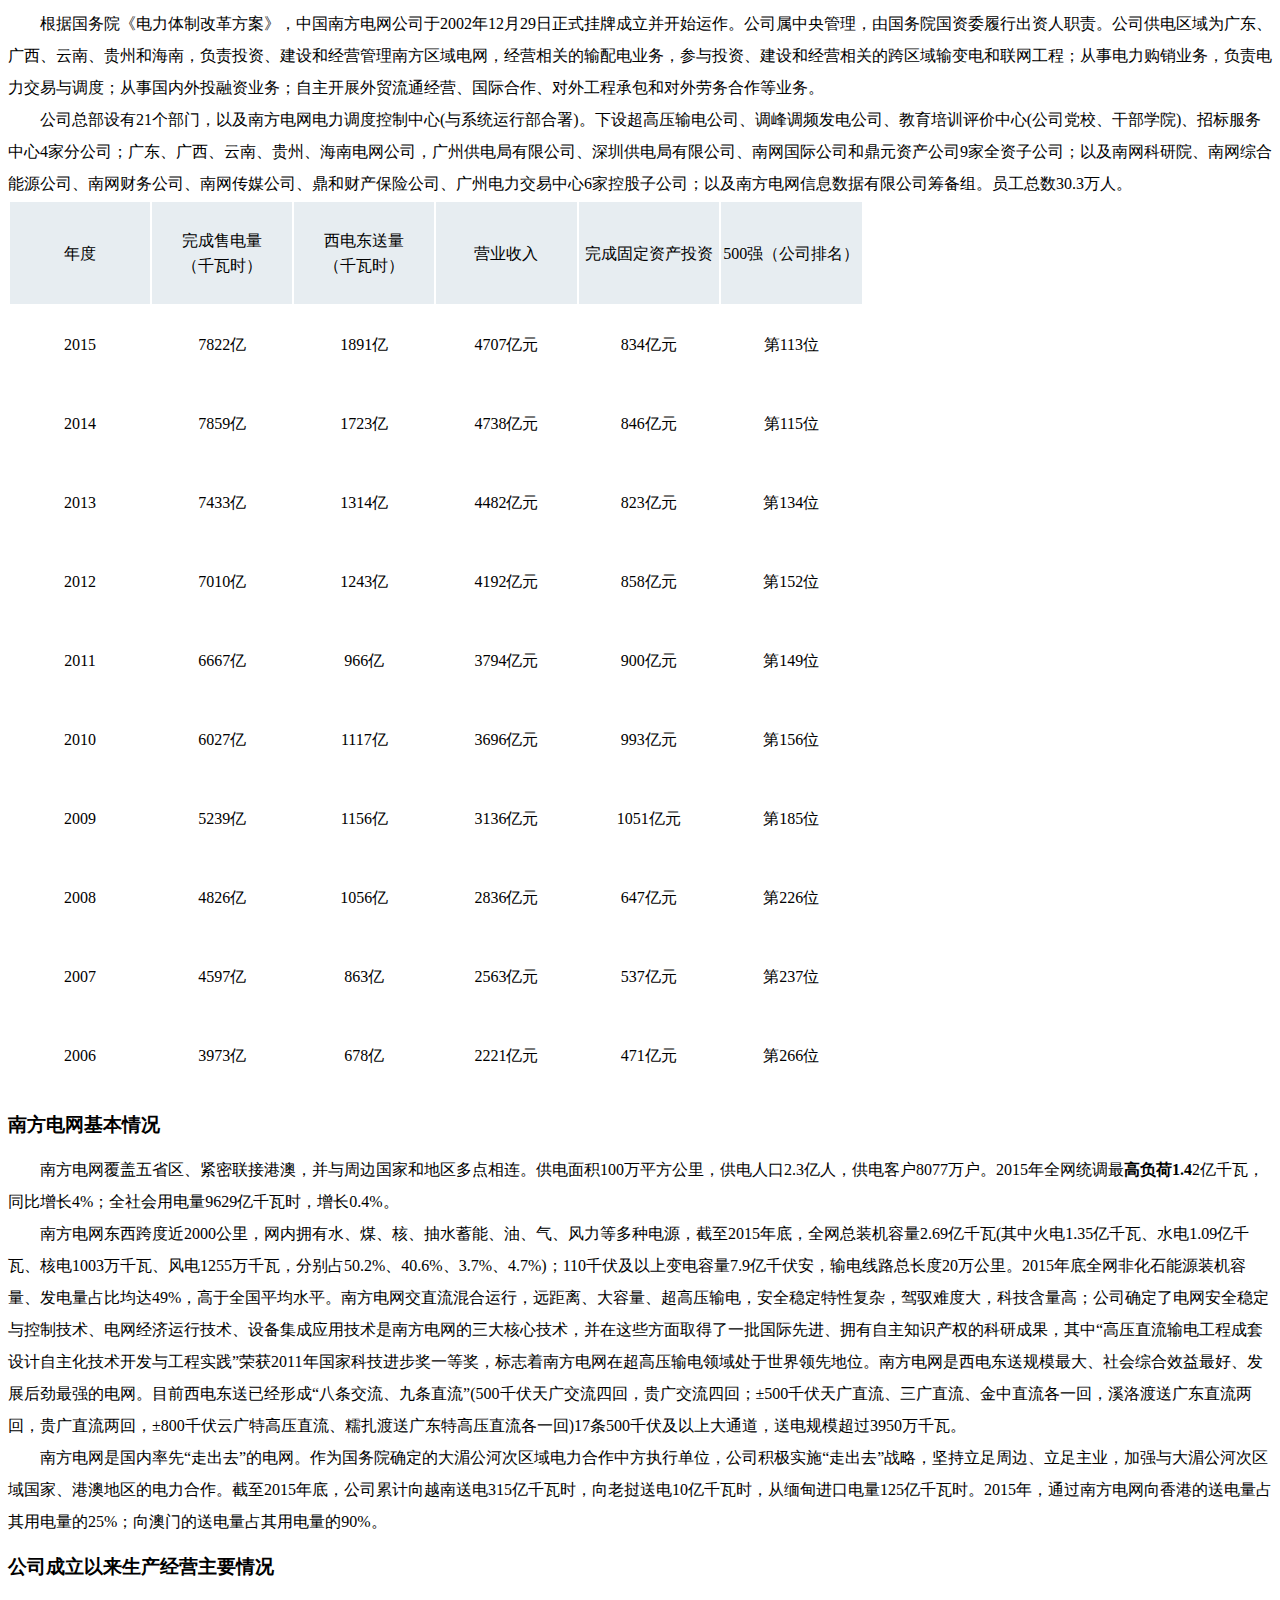
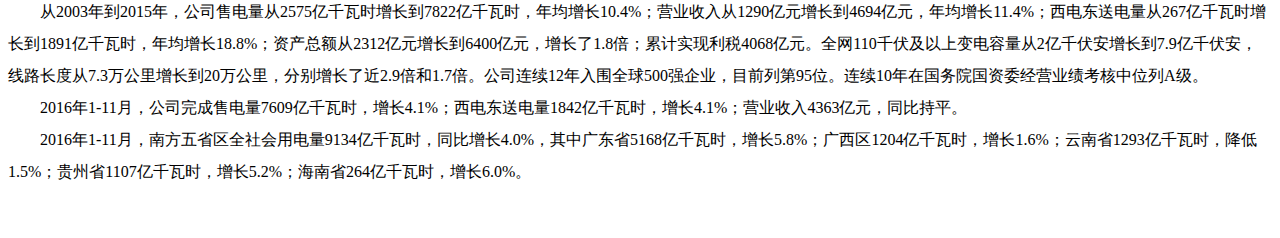
==== WebRoot/framework/main/NewFile.html @ 20c75153 "修改主框架样式" ====
<!DOCTYPE html>
<html>
<head>
<meta charset="UTF-8">
<title>Insert title here</title>
</head>
<body>
<div><p style="font-family: 微软雅黑, 宋体; white-space: normal; line-height: 32px; text-indent: 32px; margin-top: auto; margin-bottom: auto;">
    <span style="font-family: 宋体;">根据国务院《电力体制改革方案》，中国南方电网公司于</span><span style="font-family: Calibri;">2002</span><span style="font-family: 宋体;">年</span><span style="font-family: Calibri;">12</span><span style="font-family: 宋体;">月</span><span style="font-family: Calibri;">29</span><span style="font-family: 宋体;">日正式挂牌成立并开始运作。公司属中央管理，由国务院国资委履行出资人职责。公司供电区域为广东、广西、云南、贵州和海南，负责投资、建设和经营管理南方区域电网，经营相关的输配电业务，参与投资、建设和经营相关的跨区域输变电和联网工程；从事电力购销业务，负责电力交易与调度；从事国内外投融资业务；自主开展外贸流通经营、国际合作、对外工程承包和对外劳务合作等业务。</span>
</p>
<p style="font-family: 微软雅黑, 宋体; white-space: normal; line-height: 32px; margin-top: auto; margin-bottom: auto;">
    <span style="font-family: 宋体;">　　公司总部设有</span><span style="font-family: Calibri;">21</span><span style="font-family: 宋体;">个部门，以及南方电网电力调度控制中心</span><span style="font-family: Calibri;">(</span><span style="font-family: 宋体;">与系统运行部合署</span><span style="font-family: Calibri;">)</span><span style="font-family: 宋体;">。下设超高压输电公司、调峰调频发电公司、教育培训评价中心</span><span style="font-family: Calibri;">(</span><span style="font-family: 宋体;">公司党校、干部学院</span><span style="font-family: Calibri;">)</span><span style="font-family: 宋体;">、招标服务中心</span><span style="font-family: Calibri;">4</span><span style="font-family: 宋体;">家分公司；广东、广西、云南、贵州、海南电网公司，广州供电局有限公司、深圳供电局有限公司、南网国际公司和鼎元资产公司</span><span style="font-family: Calibri;">9</span><span style="font-family: 宋体;">家全资子公司；以及南网科研院、南网综合能源公司、南网财务公司、南网传媒公司、鼎和财产保险公司、广州电力交易中心</span><span style="font-family: Calibri;">6</span><span style="font-family: 宋体;">家控股子公司；以及南方电网信息数据有限公司筹备组。员工总数</span><span style="font-family: Calibri;">30.3</span><span style="font-family: 宋体;">万人。</span>
</p>
<table width="856">
    <tbody>
        <tr class="firstRow">
            <td width="123" style="background: rgb(231, 237, 241); border-color: rgb(0, 0, 0) rgb(212, 215, 217) rgb(212, 215, 217) rgb(0, 0, 0); padding-top: 10px; padding-bottom: 10px;">
                <p style="text-align: center; line-height: 25px;">
                    <span style="font-family: 宋体;">年度</span>
                </p>
            </td>
            <td width="123" style="background: rgb(231, 237, 241); border-color: rgb(0, 0, 0) rgb(212, 215, 217) rgb(212, 215, 217) rgb(0, 0, 0); padding-top: 10px; padding-bottom: 10px;">
                <p style="text-align: center; line-height: 25px;">
                    <span style="font-family: 宋体;">完成售电量</span><br/><span style="font-family: 宋体;">（千瓦时）</span>
                </p>
            </td>
            <td width="123" style="background: rgb(231, 237, 241); border-color: rgb(0, 0, 0) rgb(212, 215, 217) rgb(212, 215, 217) rgb(0, 0, 0); padding-top: 10px; padding-bottom: 10px;">
                <p style="text-align: center; line-height: 25px;">
                    <span style="font-family: 宋体;">西电东送量</span><br/><span style="font-family: 宋体;">（千瓦时）</span>
                </p>
            </td>
            <td width="123" style="background: rgb(231, 237, 241); border-color: rgb(0, 0, 0) rgb(212, 215, 217) rgb(212, 215, 217) rgb(0, 0, 0); padding-top: 10px; padding-bottom: 10px;">
                <p style="text-align: center; line-height: 25px;">
                    <span style="font-family: 宋体;">营业收入</span>
                </p>
            </td>
            <td width="123" style="background: rgb(231, 237, 241); border-color: rgb(0, 0, 0) rgb(212, 215, 217) rgb(212, 215, 217) rgb(0, 0, 0); padding-top: 10px; padding-bottom: 10px;">
                <p style="text-align: center; line-height: 25px;">
                    <span style="font-family: 宋体;">完成固定资产投资</span>
                </p>
            </td>
            <td width="124" style="background: rgb(231, 237, 241); border-color: rgb(0, 0, 0) rgb(212, 215, 217) rgb(212, 215, 217) rgb(0, 0, 0); padding-top: 10px; padding-bottom: 10px;">
                <p style="text-align: center; line-height: 25px;">
                    <span style="font-family: Calibri;">500</span><span style="font-family: 宋体;">强（公司排名）</span>
                </p>
            </td>
        </tr>
        <tr>
            <td style="border-color: rgb(0, 0, 0) rgb(212, 215, 217) rgb(212, 215, 217) rgb(0, 0, 0); padding-top: 10px; padding-bottom: 10px;">
                <p style="text-align: center; line-height: 25px;">
                    <span style="font-family: Calibri;">2015</span>
                </p>
            </td>
            <td style="border-color: rgb(0, 0, 0) rgb(212, 215, 217) rgb(212, 215, 217) rgb(0, 0, 0); padding-top: 10px; padding-bottom: 10px;">
                <p style="text-align: center; line-height: 25px;">
                    <span style="font-family: Calibri;">7822</span><span style="font-family: 宋体;">亿</span>
                </p>
            </td>
            <td style="border-color: rgb(0, 0, 0) rgb(212, 215, 217) rgb(212, 215, 217) rgb(0, 0, 0); padding-top: 10px; padding-bottom: 10px;">
                <p style="text-align: center; line-height: 25px;">
                    <span style="font-family: Calibri;">1891</span><span style="font-family: 宋体;">亿</span>
                </p>
            </td>
            <td style="border-color: rgb(0, 0, 0) rgb(212, 215, 217) rgb(212, 215, 217) rgb(0, 0, 0); padding-top: 10px; padding-bottom: 10px;">
                <p style="text-align: center; line-height: 25px;">
                    <span style="font-family: Calibri;">4707</span><span style="font-family: 宋体;">亿元</span>
                </p>
            </td>
            <td style="border-color: rgb(0, 0, 0) rgb(212, 215, 217) rgb(212, 215, 217) rgb(0, 0, 0); padding-top: 10px; padding-bottom: 10px;">
                <p style="text-align: center; line-height: 25px;">
                    <span style="font-family: Calibri;">834</span><span style="font-family: 宋体;">亿元</span>
                </p>
            </td>
            <td style="border-color: rgb(0, 0, 0) rgb(212, 215, 217) rgb(212, 215, 217) rgb(0, 0, 0); padding-top: 10px; padding-bottom: 10px;">
                <p style="text-align: center; line-height: 25px;">
                    <span style="font-family: 宋体;">&nbsp;</span><span style="font-family: 宋体;">第</span><span style="font-family: Calibri;">113</span><span style="font-family: 宋体;">位&nbsp;</span>
                </p>
            </td>
        </tr>
        <tr>
            <td style="border-color: rgb(0, 0, 0) rgb(212, 215, 217) rgb(212, 215, 217) rgb(0, 0, 0); padding-top: 10px; padding-bottom: 10px;">
                <p style="text-align: center; line-height: 25px;">
                    <span style="font-family: Calibri;">2014</span>
                </p>
            </td>
            <td style="border-color: rgb(0, 0, 0) rgb(212, 215, 217) rgb(212, 215, 217) rgb(0, 0, 0); padding-top: 10px; padding-bottom: 10px;">
                <p style="text-align: center; line-height: 25px;">
                    <span style="font-family: 宋体;">&nbsp;</span><span style="font-family: Calibri;">7859</span><span style="font-family: 宋体;">亿&nbsp;</span>
                </p>
            </td>
            <td style="border-color: rgb(0, 0, 0) rgb(212, 215, 217) rgb(212, 215, 217) rgb(0, 0, 0); padding-top: 10px; padding-bottom: 10px;">
                <p style="text-align: center; line-height: 25px;">
                    <span style="font-family: 宋体;">&nbsp;</span><span style="font-family: Calibri;">1723</span><span style="font-family: 宋体;">亿&nbsp;</span>
                </p>
            </td>
            <td style="border-color: rgb(0, 0, 0) rgb(212, 215, 217) rgb(212, 215, 217) rgb(0, 0, 0); padding-top: 10px; padding-bottom: 10px;">
                <p style="text-align: center; line-height: 25px;">
                    <span style="font-family: Calibri;">4738</span><span style="font-family: 宋体;">亿元</span>
                </p>
            </td>
            <td style="border-color: rgb(0, 0, 0) rgb(212, 215, 217) rgb(212, 215, 217) rgb(0, 0, 0); padding-top: 10px; padding-bottom: 10px;">
                <p style="text-align: center; line-height: 25px;">
                    <span style="font-family: Calibri;">846</span><span style="font-family: 宋体;">亿元</span>
                </p>
            </td>
            <td style="border-color: rgb(0, 0, 0) rgb(212, 215, 217) rgb(212, 215, 217) rgb(0, 0, 0); padding-top: 10px; padding-bottom: 10px;">
                <p style="text-align: center; line-height: 25px;">
                    <span style="font-family: 宋体;">第</span><span style="font-family: Calibri;">115</span><span style="font-family: 宋体;">位</span>
                </p>
            </td>
        </tr>
        <tr>
            <td style="border-color: rgb(0, 0, 0) rgb(212, 215, 217) rgb(212, 215, 217) rgb(0, 0, 0); padding-top: 10px; padding-bottom: 10px;">
                <p style="text-align: center; line-height: 25px;">
                    <span style="font-family: Calibri;">2013</span>
                </p>
            </td>
            <td style="border-color: rgb(0, 0, 0) rgb(212, 215, 217) rgb(212, 215, 217) rgb(0, 0, 0); padding-top: 10px; padding-bottom: 10px;">
                <p style="text-align: center; line-height: 25px;">
                    <span style="font-family: Calibri;">7433</span><span style="font-family: 宋体;">亿</span>
                </p>
            </td>
            <td style="border-color: rgb(0, 0, 0) rgb(212, 215, 217) rgb(212, 215, 217) rgb(0, 0, 0); padding-top: 10px; padding-bottom: 10px;">
                <p style="text-align: center; line-height: 25px;">
                    <span style="font-family: 宋体;">&nbsp;</span><span style="font-family: Calibri;">1314</span><span style="font-family: 宋体;">亿&nbsp;</span>
                </p>
            </td>
            <td style="border-color: rgb(0, 0, 0) rgb(212, 215, 217) rgb(212, 215, 217) rgb(0, 0, 0); padding-top: 10px; padding-bottom: 10px;">
                <p style="text-align: center; line-height: 25px;">
                    <span style="font-family: 宋体;">&nbsp;</span><span style="font-family: Calibri;">4482</span><span style="font-family: 宋体;">亿元&nbsp;</span>
                </p>
            </td>
            <td style="border-color: rgb(0, 0, 0) rgb(212, 215, 217) rgb(212, 215, 217) rgb(0, 0, 0); padding-top: 10px; padding-bottom: 10px;">
                <p style="text-align: center; line-height: 25px;">
                    <span style="font-family: 宋体;">&nbsp;</span><span style="font-family: Calibri;">823</span><span style="font-family: 宋体;">亿元&nbsp;</span>
                </p>
            </td>
            <td style="border-color: rgb(0, 0, 0) rgb(212, 215, 217) rgb(212, 215, 217) rgb(0, 0, 0); padding-top: 10px; padding-bottom: 10px;">
                <p style="text-align: center; line-height: 25px;">
                    <span style="font-family: 宋体;">&nbsp;</span><span style="font-family: 宋体;">第</span><span style="font-family: Calibri;">134</span><span style="font-family: 宋体;">位&nbsp;</span>
                </p>
            </td>
        </tr>
        <tr>
            <td style="border-color: rgb(0, 0, 0) rgb(212, 215, 217) rgb(212, 215, 217) rgb(0, 0, 0); padding-top: 10px; padding-bottom: 10px;">
                <p style="text-align: center; line-height: 25px;">
                    <span style="font-family: 宋体;">&nbsp;</span><span style="font-family: Calibri;">2012</span><span style="font-family: 宋体;">&nbsp;</span>
                </p>
            </td>
            <td style="border-color: rgb(0, 0, 0) rgb(212, 215, 217) rgb(212, 215, 217) rgb(0, 0, 0); padding-top: 10px; padding-bottom: 10px;">
                <p style="text-align: center; line-height: 25px;">
                    <span style="font-family: 宋体;">&nbsp;</span><span style="font-family: Calibri;">7010</span><span style="font-family: 宋体;">亿&nbsp;</span>
                </p>
            </td>
            <td style="border-color: rgb(0, 0, 0) rgb(212, 215, 217) rgb(212, 215, 217) rgb(0, 0, 0); padding-top: 10px; padding-bottom: 10px;">
                <p style="text-align: center; line-height: 25px;">
                    <span style="font-family: 宋体;">&nbsp;</span><span style="font-family: Calibri;">1243</span><span style="font-family: 宋体;">亿&nbsp;</span>
                </p>
            </td>
            <td style="border-color: rgb(0, 0, 0) rgb(212, 215, 217) rgb(212, 215, 217) rgb(0, 0, 0); padding-top: 10px; padding-bottom: 10px;">
                <p style="text-align: center; line-height: 25px;">
                    <span style="font-family: 宋体;">&nbsp;</span><span style="font-family: Calibri;">4192</span><span style="font-family: 宋体;">亿元&nbsp;</span>
                </p>
            </td>
            <td style="border-color: rgb(0, 0, 0) rgb(212, 215, 217) rgb(212, 215, 217) rgb(0, 0, 0); padding-top: 10px; padding-bottom: 10px;">
                <p style="text-align: center; line-height: 25px;">
                    <span style="font-family: 宋体;">&nbsp;</span><span style="font-family: Calibri;">&nbsp;858</span><span style="font-family: 宋体;">亿元</span>&nbsp;<span style="font-family: 宋体;">&nbsp;</span>
                </p>
            </td>
            <td style="border-color: rgb(0, 0, 0) rgb(212, 215, 217) rgb(212, 215, 217) rgb(0, 0, 0); padding-top: 10px; padding-bottom: 10px;">
                <p style="text-align: center; line-height: 25px;">
                    <span style="font-family: 宋体;">&nbsp;</span><span style="font-family: 宋体;">第</span><span style="font-family: Calibri;">152</span><span style="font-family: 宋体;">位&nbsp;</span>
                </p>
            </td>
        </tr>
        <tr>
            <td style="border-color: rgb(0, 0, 0) rgb(212, 215, 217) rgb(212, 215, 217) rgb(0, 0, 0); padding-top: 10px; padding-bottom: 10px;">
                <p style="text-align: center; line-height: 25px;">
                    <span style="font-family: Calibri;">2011</span>
                </p>
            </td>
            <td style="border-color: rgb(0, 0, 0) rgb(212, 215, 217) rgb(212, 215, 217) rgb(0, 0, 0); padding-top: 10px; padding-bottom: 10px;">
                <p style="text-align: center; line-height: 25px;">
                    <span style="font-family: Calibri;">6667</span><span style="font-family: 宋体;">亿</span>
                </p>
            </td>
            <td style="border-color: rgb(0, 0, 0) rgb(212, 215, 217) rgb(212, 215, 217) rgb(0, 0, 0); padding-top: 10px; padding-bottom: 10px;">
                <p style="text-align: center; line-height: 25px;">
                    <span style="font-family: Calibri;">966</span><span style="font-family: 宋体;">亿</span>
                </p>
            </td>
            <td style="border-color: rgb(0, 0, 0) rgb(212, 215, 217) rgb(212, 215, 217) rgb(0, 0, 0); padding-top: 10px; padding-bottom: 10px;">
                <p style="text-align: center; line-height: 25px;">
                    <span style="font-family: Calibri;">3794</span><span style="font-family: 宋体;">亿元</span>
                </p>
            </td>
            <td style="border-color: rgb(0, 0, 0) rgb(212, 215, 217) rgb(212, 215, 217) rgb(0, 0, 0); padding-top: 10px; padding-bottom: 10px;">
                <p style="text-align: center; line-height: 25px;">
                    <span style="font-family: Calibri;">900</span><span style="font-family: 宋体;">亿元</span>
                </p>
            </td>
            <td style="border-color: rgb(0, 0, 0) rgb(212, 215, 217) rgb(212, 215, 217) rgb(0, 0, 0); padding-top: 10px; padding-bottom: 10px;">
                <p style="text-align: center; line-height: 25px;">
                    <span style="font-family: 宋体;">第</span><span style="font-family: Calibri;">149</span><span style="font-family: 宋体;">位</span>
                </p>
            </td>
        </tr>
        <tr>
            <td style="border-color: rgb(0, 0, 0) rgb(212, 215, 217) rgb(212, 215, 217) rgb(0, 0, 0); padding-top: 10px; padding-bottom: 10px;">
                <p style="text-align: center; line-height: 25px;">
                    <span style="font-family: Calibri;">2010</span>
                </p>
            </td>
            <td style="border-color: rgb(0, 0, 0) rgb(212, 215, 217) rgb(212, 215, 217) rgb(0, 0, 0); padding-top: 10px; padding-bottom: 10px;">
                <p style="text-align: center; line-height: 25px;">
                    <span style="font-family: Calibri;">6027</span><span style="font-family: 宋体;">亿</span>
                </p>
            </td>
            <td style="border-color: rgb(0, 0, 0) rgb(212, 215, 217) rgb(212, 215, 217) rgb(0, 0, 0); padding-top: 10px; padding-bottom: 10px;">
                <p style="text-align: center; line-height: 25px;">
                    <span style="font-family: Calibri;">1117</span><span style="font-family: 宋体;">亿</span>
                </p>
            </td>
            <td style="border-color: rgb(0, 0, 0) rgb(212, 215, 217) rgb(212, 215, 217) rgb(0, 0, 0); padding-top: 10px; padding-bottom: 10px;">
                <p style="text-align: center; line-height: 25px;">
                    <span style="font-family: Calibri;">3696</span><span style="font-family: 宋体;">亿元</span>
                </p>
            </td>
            <td style="border-color: rgb(0, 0, 0) rgb(212, 215, 217) rgb(212, 215, 217) rgb(0, 0, 0); padding-top: 10px; padding-bottom: 10px;">
                <p style="text-align: center; line-height: 25px;">
                    <span style="font-family: Calibri;">993</span><span style="font-family: 宋体;">亿元</span>
                </p>
            </td>
            <td style="border-color: rgb(0, 0, 0) rgb(212, 215, 217) rgb(212, 215, 217) rgb(0, 0, 0); padding-top: 10px; padding-bottom: 10px;">
                <p style="text-align: center; line-height: 25px;">
                    <span style="font-family: 宋体;">第</span><span style="font-family: Calibri;">156</span><span style="font-family: 宋体;">位</span>
                </p>
            </td>
        </tr>
        <tr>
            <td style="border-color: rgb(0, 0, 0) rgb(212, 215, 217) rgb(212, 215, 217) rgb(0, 0, 0); padding-top: 10px; padding-bottom: 10px;">
                <p style="text-align: center; line-height: 25px;">
                    <span style="font-family: Calibri;">2009</span>
                </p>
            </td>
            <td style="border-color: rgb(0, 0, 0) rgb(212, 215, 217) rgb(212, 215, 217) rgb(0, 0, 0); padding-top: 10px; padding-bottom: 10px;">
                <p style="text-align: center; line-height: 25px;">
                    <span style="font-family: Calibri;">5239</span><span style="font-family: 宋体;">亿</span>
                </p>
            </td>
            <td style="border-color: rgb(0, 0, 0) rgb(212, 215, 217) rgb(212, 215, 217) rgb(0, 0, 0); padding-top: 10px; padding-bottom: 10px;">
                <p style="text-align: center; line-height: 25px;">
                    <span style="font-family: Calibri;">1156</span><span style="font-family: 宋体;">亿</span>
                </p>
            </td>
            <td style="border-color: rgb(0, 0, 0) rgb(212, 215, 217) rgb(212, 215, 217) rgb(0, 0, 0); padding-top: 10px; padding-bottom: 10px;">
                <p style="text-align: center; line-height: 25px;">
                    <span style="font-family: Calibri;">3136</span><span style="font-family: 宋体;">亿元</span>
                </p>
            </td>
            <td style="border-color: rgb(0, 0, 0) rgb(212, 215, 217) rgb(212, 215, 217) rgb(0, 0, 0); padding-top: 10px; padding-bottom: 10px;">
                <p style="text-align: center; line-height: 25px;">
                    <span style="font-family: Calibri;">1051</span><span style="font-family: 宋体;">亿元</span>
                </p>
            </td>
            <td style="border-color: rgb(0, 0, 0) rgb(212, 215, 217) rgb(212, 215, 217) rgb(0, 0, 0); padding-top: 10px; padding-bottom: 10px;">
                <p style="text-align: center; line-height: 25px;">
                    <span style="font-family: 宋体;">第</span><span style="font-family: Calibri;">185</span><span style="font-family: 宋体;">位</span>
                </p>
            </td>
        </tr>
        <tr>
            <td style="border-color: rgb(0, 0, 0) rgb(212, 215, 217) rgb(212, 215, 217) rgb(0, 0, 0); padding-top: 10px; padding-bottom: 10px;">
                <p style="text-align: center; line-height: 25px;">
                    <span style="font-family: Calibri;">2008</span>
                </p>
            </td>
            <td style="border-color: rgb(0, 0, 0) rgb(212, 215, 217) rgb(212, 215, 217) rgb(0, 0, 0); padding-top: 10px; padding-bottom: 10px;">
                <p style="text-align: center; line-height: 25px;">
                    <span style="font-family: Calibri;">4826</span><span style="font-family: 宋体;">亿</span>
                </p>
            </td>
            <td style="border-color: rgb(0, 0, 0) rgb(212, 215, 217) rgb(212, 215, 217) rgb(0, 0, 0); padding-top: 10px; padding-bottom: 10px;">
                <p style="text-align: center; line-height: 25px;">
                    <span style="font-family: Calibri;">1056</span><span style="font-family: 宋体;">亿</span>
                </p>
            </td>
            <td style="border-color: rgb(0, 0, 0) rgb(212, 215, 217) rgb(212, 215, 217) rgb(0, 0, 0); padding-top: 10px; padding-bottom: 10px;">
                <p style="text-align: center; line-height: 25px;">
                    <span style="font-family: Calibri;">2836</span><span style="font-family: 宋体;">亿元</span>
                </p>
            </td>
            <td style="border-color: rgb(0, 0, 0) rgb(212, 215, 217) rgb(212, 215, 217) rgb(0, 0, 0); padding-top: 10px; padding-bottom: 10px;">
                <p style="text-align: center; line-height: 25px;">
                    <span style="font-family: Calibri;">647</span><span style="font-family: 宋体;">亿元</span>
                </p>
            </td>
            <td style="border-color: rgb(0, 0, 0) rgb(212, 215, 217) rgb(212, 215, 217) rgb(0, 0, 0); padding-top: 10px; padding-bottom: 10px;">
                <p style="text-align: center; line-height: 25px;">
                    <span style="font-family: 宋体;">第</span><span style="font-family: Calibri;">226</span><span style="font-family: 宋体;">位</span>
                </p>
            </td>
        </tr>
        <tr>
            <td style="border-color: rgb(0, 0, 0) rgb(212, 215, 217) rgb(212, 215, 217) rgb(0, 0, 0); padding-top: 10px; padding-bottom: 10px;">
                <p style="text-align: center; line-height: 25px;">
                    <span style="font-family: Calibri;">2007</span>
                </p>
            </td>
            <td style="border-color: rgb(0, 0, 0) rgb(212, 215, 217) rgb(212, 215, 217) rgb(0, 0, 0); padding-top: 10px; padding-bottom: 10px;">
                <p style="text-align: center; line-height: 25px;">
                    <span style="font-family: Calibri;">4597</span><span style="font-family: 宋体;">亿</span>
                </p>
            </td>
            <td style="border-color: rgb(0, 0, 0) rgb(212, 215, 217) rgb(212, 215, 217) rgb(0, 0, 0); padding-top: 10px; padding-bottom: 10px;">
                <p style="text-align: center; line-height: 25px;">
                    <span style="font-family: Calibri;">863</span><span style="font-family: 宋体;">亿</span>
                </p>
            </td>
            <td style="border-color: rgb(0, 0, 0) rgb(212, 215, 217) rgb(212, 215, 217) rgb(0, 0, 0); padding-top: 10px; padding-bottom: 10px;">
                <p style="text-align: center; line-height: 25px;">
                    <span style="font-family: Calibri;">2563</span><span style="font-family: 宋体;">亿元</span>
                </p>
            </td>
            <td style="border-color: rgb(0, 0, 0) rgb(212, 215, 217) rgb(212, 215, 217) rgb(0, 0, 0); padding-top: 10px; padding-bottom: 10px;">
                <p style="text-align: center; line-height: 25px;">
                    <span style="font-family: Calibri;">537</span><span style="font-family: 宋体;">亿元</span>
                </p>
            </td>
            <td style="border-color: rgb(0, 0, 0) rgb(212, 215, 217) rgb(212, 215, 217) rgb(0, 0, 0); padding-top: 10px; padding-bottom: 10px;">
                <p style="text-align: center; line-height: 25px;">
                    <span style="font-family: 宋体;">第</span><span style="font-family: Calibri;">237</span><span style="font-family: 宋体;">位</span>
                </p>
            </td>
        </tr>
        <tr>
            <td style="border-color: rgb(0, 0, 0) rgb(212, 215, 217) rgb(212, 215, 217) rgb(0, 0, 0); padding-top: 10px; padding-bottom: 10px;">
                <p style="text-align: center; line-height: 25px;">
                    <span style="font-family: Calibri;">2006</span>
                </p>
            </td>
            <td style="border-color: rgb(0, 0, 0) rgb(212, 215, 217) rgb(212, 215, 217) rgb(0, 0, 0); padding-top: 10px; padding-bottom: 10px;">
                <p style="text-align: center; line-height: 25px;">
                    <span style="font-family: Calibri;">3973</span><span style="font-family: 宋体;">亿</span>
                </p>
            </td>
            <td style="border-color: rgb(0, 0, 0) rgb(212, 215, 217) rgb(212, 215, 217) rgb(0, 0, 0); padding-top: 10px; padding-bottom: 10px;">
                <p style="text-align: center; line-height: 25px;">
                    <span style="font-family: Calibri;">678</span><span style="font-family: 宋体;">亿</span>
                </p>
            </td>
            <td style="border-color: rgb(0, 0, 0) rgb(212, 215, 217) rgb(212, 215, 217) rgb(0, 0, 0); padding-top: 10px; padding-bottom: 10px;">
                <p style="text-align: center; line-height: 25px;">
                    <span style="font-family: Calibri;">2221</span><span style="font-family: 宋体;">亿元</span>
                </p>
            </td>
            <td style="border-color: rgb(0, 0, 0) rgb(212, 215, 217) rgb(212, 215, 217) rgb(0, 0, 0); padding-top: 10px; padding-bottom: 10px;">
                <p style="text-align: center; line-height: 25px;">
                    <span style="font-family: Calibri;">471</span><span style="font-family: 宋体;">亿元</span>
                </p>
            </td>
            <td style="border-color: rgb(0, 0, 0) rgb(212, 215, 217) rgb(212, 215, 217) rgb(0, 0, 0); padding-top: 10px; padding-bottom: 10px;">
                <p style="text-align: center; line-height: 25px;">
                    <span style="font-family: 宋体;">第</span><span style="font-family: Calibri;">266</span><span style="font-family: 宋体;">位</span>
                </p>
            </td>
        </tr>
    </tbody>
</table>
<p style="font-family: 微软雅黑, 宋体; white-space: normal;">
    <strong><span style="font-family: 宋体; font-size: 19px;">南方电网基本情况</span></strong>
</p>
<p style="font-family: 微软雅黑, 宋体; white-space: normal; line-height: 32px; margin-top: auto; margin-bottom: auto;">
    <span style="font-family: 宋体;">　　南方电网覆盖五省区、紧密联接港澳，并与周边国家和地区多点相连。供电面积</span><span style="font-family: Calibri;">100</span><span style="font-family: 宋体;">万平方公里，供电人口</span><span style="font-family: Calibri;">2.3</span><span style="font-family: 宋体;">亿人，供电客户</span><span style="font-family: Calibri;">8077</span><span style="font-family: 宋体;">万户。</span><span style="font-family: Calibri;">2015</span><span style="font-family: 宋体;">年全网统调最<strong>高负荷</strong></span><span style="font-family: Calibri;"><strong>1.4</strong>2</span><span style="font-family: 宋体;">亿千瓦，同比增长</span><span style="font-family: Calibri;">4%</span><span style="font-family: 宋体;">；全社会用电量</span><span style="font-family: Calibri;">9629</span><span style="font-family: 宋体;">亿千瓦时，增长</span><span style="font-family: Calibri;">0.4%</span><span style="font-family: 宋体;">。</span>
</p>
<p style="font-family: 微软雅黑, 宋体; white-space: normal; line-height: 32px; margin-top: auto; margin-bottom: auto;">
    <span style="font-family: 宋体;">　　南方电网东西跨度近</span><span style="font-family: Calibri;">2000</span><span style="font-family: 宋体;">公里，网内拥有水、煤、核、抽水蓄能、油、气、风力等多种电源，截至</span><span style="font-family: Calibri;">2015</span><span style="font-family: 宋体;">年底，全网总装机容量</span><span style="font-family: Calibri;">2.69</span><span style="font-family: 宋体;">亿千瓦</span><span style="font-family: Calibri;">(</span><span style="font-family: 宋体;">其中火电</span><span style="font-family: Calibri;">1.35</span><span style="font-family: 宋体;">亿千瓦、水电</span><span style="font-family: Calibri;">1.09</span><span style="font-family: 宋体;">亿千瓦、核电</span><span style="font-family: Calibri;">1003</span><span style="font-family: 宋体;">万千瓦、风电</span><span style="font-family: Calibri;">1255</span><span style="font-family: 宋体;">万千瓦，分别占</span><span style="font-family: Calibri;">50.2%</span><span style="font-family: 宋体;">、</span><span style="font-family: Calibri;">40.6%</span><span style="font-family: 宋体;">、</span><span style="font-family: Calibri;">3.7%</span><span style="font-family: 宋体;">、</span><span style="font-family: Calibri;">4.7%)</span><span style="font-family: 宋体;">；</span><span style="font-family: Calibri;">110</span><span style="font-family: 宋体;">千伏及以上变电容量</span><span style="font-family: Calibri;">7.9</span><span style="font-family: 宋体;">亿千伏安，输电线路总长度</span><span style="font-family: Calibri;">20</span><span style="font-family: 宋体;">万公里。</span><span style="font-family: Calibri;">2015</span><span style="font-family: 宋体;">年底全网非化石能源装机容量、发电量占比均达</span><span style="font-family: Calibri;">49%</span><span style="font-family: 宋体;">，高于全国平均水平。南方电网交直流混合运行，远距离、大容量、超高压输电，安全稳定特性复杂，驾驭难度大，科技含量高；公司确定了电网安全稳定与控制技术、电网经济运行技术、设备集成应用技术是南方电网的三大核心技术，并在这些方面取得了一批国际先进、拥有自主知识产权的科研成果，其中“高压直流输电工程成套设计自主化技术开发与工程实践”荣获</span><span style="font-family: Calibri;">2011</span><span style="font-family: 宋体;">年国家科技进步奖一等奖，标志着南方电网在超高压输电领域处于世界领先地位。南方电网是西电东送规模最大、社会综合效益最好、发展后劲最强的电网。目前西电东送已经形成“八条交流、九条直流”</span><span style="font-family: Calibri;">(500</span><span style="font-family: 宋体;">千伏天广交流四回，贵广交流四回；±</span><span style="font-family: Calibri;">500</span><span style="font-family: 宋体;">千伏天广直流、三广直流、金中直流各一回，溪洛渡送广东直流两回，贵广直流两回，±</span><span style="font-family: Calibri;">800</span><span style="font-family: 宋体;">千伏云广特高压直流、糯扎渡送广东特高压直流各一回</span><span style="font-family: Calibri;">)17</span><span style="font-family: 宋体;">条</span><span style="font-family: Calibri;">500</span><span style="font-family: 宋体;">千伏及以上大通道，送电规模超过</span><span style="font-family: Calibri;">3950</span><span style="font-family: 宋体;">万千瓦。</span>
</p>
<p style="font-family: 微软雅黑, 宋体; white-space: normal; line-height: 32px; margin-top: auto; margin-bottom: auto;">
    <span style="font-family: 宋体;">　　南方电网是国内率先“走出去”的电网。作为国务院确定的大湄公河次区域电力合作中方执行单位，公司积极实施“走出去”战略，坚持立足周边、立足主业，加强与大湄公河次区域国家、港澳地区的电力合作。截至</span><span style="font-family: Calibri;">2015</span><span style="font-family: 宋体;">年底，公司累计向越南送电</span><span style="font-family: Calibri;">315</span><span style="font-family: 宋体;">亿千瓦时，向老挝送电</span><span style="font-family: Calibri;">10</span><span style="font-family: 宋体;">亿千瓦时，从缅甸进口电量</span><span style="font-family: Calibri;">125</span><span style="font-family: 宋体;">亿千瓦时。</span><span style="font-family: Calibri;">2015</span><span style="font-family: 宋体;">年，通过南方电网向香港的送电量占其用电量的</span><span style="font-family: Calibri;">25%</span><span style="font-family: 宋体;">；向澳门的送电量占其用电量的</span><span style="font-family: Calibri;">90%</span><span style="font-family: 宋体;">。</span>
</p>
<p style="font-family: 微软雅黑, 宋体; white-space: normal;">
    <strong><span style="font-family: 宋体; font-size: 19px;">公司成立以来生产经营主要情况</span></strong><strong><span style="font-size: 19px;"><span style="font-family: Calibri;">&nbsp;</span></span></strong>
</p>
<p style="font-family: 微软雅黑, 宋体; white-space: normal; line-height: 32px; margin-top: auto; margin-bottom: auto;">
    <span style="font-family: 宋体;">　　从</span><span style="font-family: Calibri;">2003</span><span style="font-family: 宋体;">年到</span><span style="font-family: Calibri;">2015</span><span style="font-family: 宋体;">年，公司售电量从</span><span style="font-family: Calibri;">2575</span><span style="font-family: 宋体;">亿千瓦时增长到</span><span style="font-family: Calibri;">7822</span><span style="font-family: 宋体;">亿千瓦时，年均增长</span><span style="font-family: Calibri;">10.4%</span><span style="font-family: 宋体;">；营业收入从</span><span style="font-family: Calibri;">1290</span><span style="font-family: 宋体;">亿元增长到</span><span style="font-family: Calibri;">4694</span><span style="font-family: 宋体;">亿元，年均增长</span><span style="font-family: Calibri;">11.4%</span><span style="font-family: 宋体;">；西电东送电量从</span><span style="font-family: Calibri;">267</span><span style="font-family: 宋体;">亿千瓦时增长到</span><span style="font-family: Calibri;">1891</span><span style="font-family: 宋体;">亿千瓦时，年均增长</span><span style="font-family: Calibri;">18.8%</span><span style="font-family: 宋体;">；资产总额从</span><span style="font-family: Calibri;">2312</span><span style="font-family: 宋体;">亿元增长到</span><span style="font-family: Calibri;">6400</span><span style="font-family: 宋体;">亿元，增长了</span><span style="font-family: Calibri;">1.8</span><span style="font-family: 宋体;">倍；累计实现利税</span><span style="font-family: Calibri;">4068</span><span style="font-family: 宋体;">亿元。全网</span><span style="font-family: Calibri;">110</span><span style="font-family: 宋体;">千伏及以上变电容量从</span><span style="font-family: Calibri;">2</span><span style="font-family: 宋体;">亿千伏安增长到</span><span style="font-family: Calibri;">7.9</span><span style="font-family: 宋体;">亿千伏安，线路长度从</span><span style="font-family: Calibri;">7.3</span><span style="font-family: 宋体;">万公里增长到</span><span style="font-family: Calibri;">20</span><span style="font-family: 宋体;">万公里，分别增长了近</span><span style="font-family: Calibri;">2.9</span><span style="font-family: 宋体;">倍和</span><span style="font-family: Calibri;">1.7</span><span style="font-family: 宋体;">倍。公司连续</span><span style="font-family: Calibri;">12</span><span style="font-family: 宋体;">年入围全球</span><span style="font-family: Calibri;">500</span><span style="font-family: 宋体;">强企业，目前列第</span><span style="font-family: Calibri;">95</span><span style="font-family: 宋体;">位。连续</span><span style="font-family: Calibri;">10</span><span style="font-family: 宋体;">年在国务院国资委经营业绩考核中位列</span><span style="font-family: Calibri;">A</span><span style="font-family: 宋体;">级。</span>
</p>
<p style="font-family: 微软雅黑, 宋体; white-space: normal; line-height: 32px; margin-top: auto; margin-bottom: auto;">
    　　<span style="font-family: Calibri;">2016</span><span style="font-family: 宋体;">年</span><span style="font-family: Calibri;">1-11</span><span style="font-family: 宋体;">月，公司完成售电量</span><span style="font-family: Calibri;">7609</span><span style="font-family: 宋体;">亿千瓦时，增长</span><span style="font-family: Calibri;">4.1%</span><span style="font-family: 宋体;">；西电东送电量</span><span style="font-family: Calibri;">1842</span><span style="font-family: 宋体;">亿千瓦时，增长</span><span style="font-family: Calibri;">4.1%</span><span style="font-family: 宋体;">；营业收入</span><span style="font-family: Calibri;">4363</span><span style="font-family: 宋体;">亿元，同比持平。</span>
</p>
<p style="font-family: 微软雅黑, 宋体; white-space: normal; line-height: 32px; margin-top: auto; margin-bottom: auto;">
    　　<span style="font-family: Calibri;">2016</span><span style="font-family: 宋体;">年</span><span style="font-family: Calibri;">1-11</span><span style="font-family: 宋体;">月，南方五省区全社会用电量</span><span style="font-family: Calibri;">9134</span><span style="font-family: 宋体;">亿千瓦时，同比增长</span><span style="font-family: Calibri;">4.0%</span><span style="font-family: 宋体;">，其中广东省</span><span style="font-family: Calibri;">5168</span><span style="font-family: 宋体;">亿千瓦时，增长</span><span style="font-family: Calibri;">5.8%</span><span style="font-family: 宋体;">；广西区</span><span style="font-family: Calibri;">1204</span><span style="font-family: 宋体;">亿千瓦时，增长</span><span style="font-family: Calibri;">1.6%</span><span style="font-family: 宋体;">；云南省</span><span style="font-family: Calibri;">1293</span><span style="font-family: 宋体;">亿千瓦时，降低</span><span style="font-family: Calibri;">1.5%</span><span style="font-family: 宋体;">；贵州省</span><span style="font-family: Calibri;">1107</span><span style="font-family: 宋体;">亿千瓦时，增长</span><span style="font-family: Calibri;">5.2%</span><span style="font-family: 宋体;">；海南省</span><span style="font-family: Calibri;">264</span><span style="font-family: 宋体;">亿千瓦时，增长</span><span style="font-family: Calibri;">6.0%</span><span style="font-family: 宋体;">。</span>
</p>
<p>
    <br/>
</p></div>
</body>
</html>
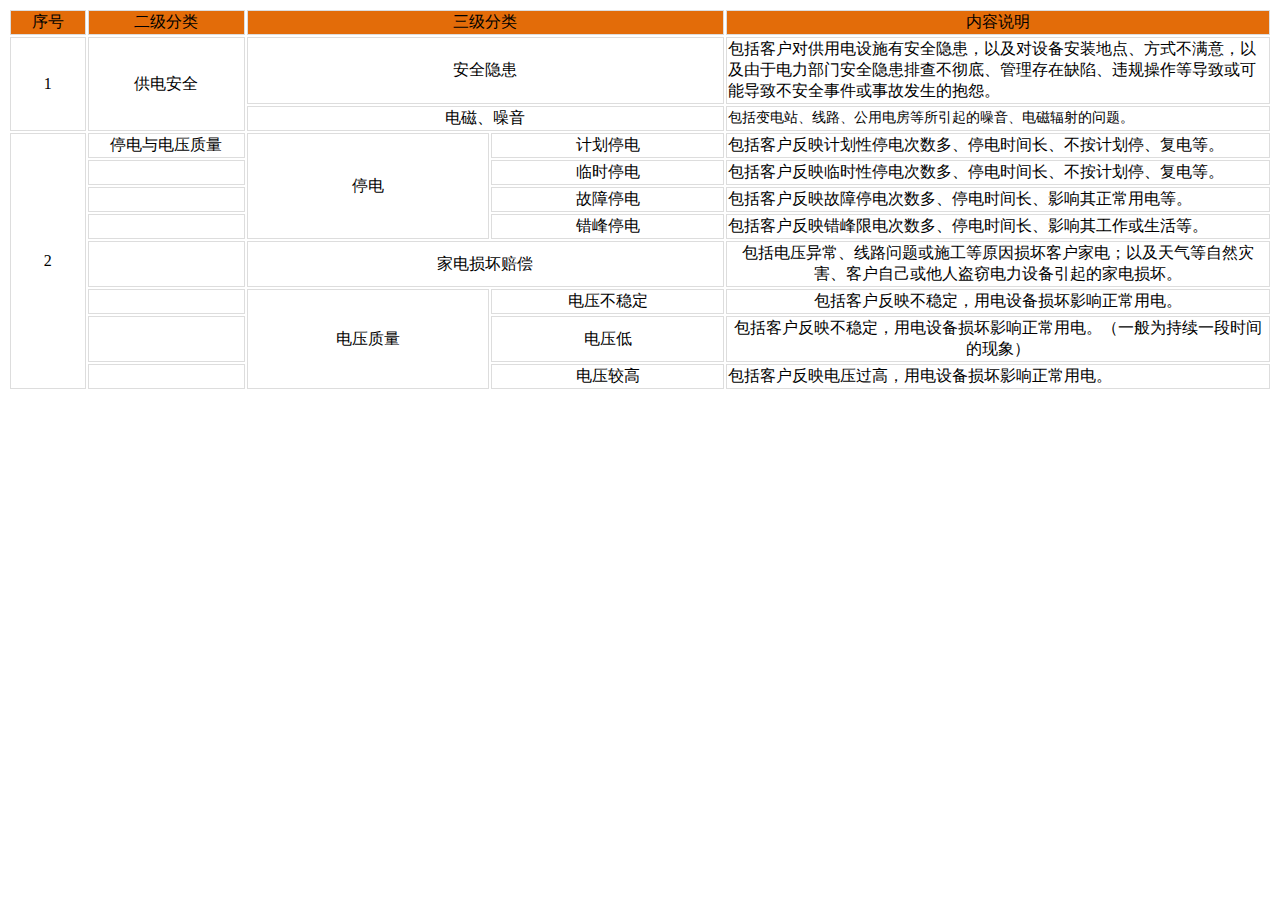
==== commit 14e7563f: "时代大厦" ====
--- a/WebRoot/framework/main/NewFile.html
+++ b/WebRoot/framework/main/NewFile.html
@@ -5,392 +5,381 @@
 <title>Insert title here</title>
 </head>
 <body>
-<div><p style="font-family: 微软雅黑, 宋体; white-space: normal; line-height: 32px; text-indent: 32px; margin-top: auto; margin-bottom: auto;">
-    <span style="font-family: 宋体;">根据国务院《电力体制改革方案》，中国南方电网公司于</span><span style="font-family: Calibri;">2002</span><span style="font-family: 宋体;">年</span><span style="font-family: Calibri;">12</span><span style="font-family: 宋体;">月</span><span style="font-family: Calibri;">29</span><span style="font-family: 宋体;">日正式挂牌成立并开始运作。公司属中央管理，由国务院国资委履行出资人职责。公司供电区域为广东、广西、云南、贵州和海南，负责投资、建设和经营管理南方区域电网，经营相关的输配电业务，参与投资、建设和经营相关的跨区域输变电和联网工程；从事电力购销业务，负责电力交易与调度；从事国内外投融资业务；自主开展外贸流通经营、国际合作、对外工程承包和对外劳务合作等业务。</span>
-</p>
-<p style="font-family: 微软雅黑, 宋体; white-space: normal; line-height: 32px; margin-top: auto; margin-bottom: auto;">
-    <span style="font-family: 宋体;">　　公司总部设有</span><span style="font-family: Calibri;">21</span><span style="font-family: 宋体;">个部门，以及南方电网电力调度控制中心</span><span style="font-family: Calibri;">(</span><span style="font-family: 宋体;">与系统运行部合署</span><span style="font-family: Calibri;">)</span><span style="font-family: 宋体;">。下设超高压输电公司、调峰调频发电公司、教育培训评价中心</span><span style="font-family: Calibri;">(</span><span style="font-family: 宋体;">公司党校、干部学院</span><span style="font-family: Calibri;">)</span><span style="font-family: 宋体;">、招标服务中心</span><span style="font-family: Calibri;">4</span><span style="font-family: 宋体;">家分公司；广东、广西、云南、贵州、海南电网公司，广州供电局有限公司、深圳供电局有限公司、南网国际公司和鼎元资产公司</span><span style="font-family: Calibri;">9</span><span style="font-family: 宋体;">家全资子公司；以及南网科研院、南网综合能源公司、南网财务公司、南网传媒公司、鼎和财产保险公司、广州电力交易中心</span><span style="font-family: Calibri;">6</span><span style="font-family: 宋体;">家控股子公司；以及南方电网信息数据有限公司筹备组。员工总数</span><span style="font-family: Calibri;">30.3</span><span style="font-family: 宋体;">万人。</span>
-</p>
-<table width="856">
+<div><table align="center">
     <tbody>
         <tr class="firstRow">
-            <td width="123" style="background: rgb(231, 237, 241); border-color: rgb(0, 0, 0) rgb(212, 215, 217) rgb(212, 215, 217) rgb(0, 0, 0); padding-top: 10px; padding-bottom: 10px;">
-                <p style="text-align: center; line-height: 25px;">
-                    <span style="font-family: 宋体;">年度</span>
-                </p>
-            </td>
-            <td width="123" style="background: rgb(231, 237, 241); border-color: rgb(0, 0, 0) rgb(212, 215, 217) rgb(212, 215, 217) rgb(0, 0, 0); padding-top: 10px; padding-bottom: 10px;">
-                <p style="text-align: center; line-height: 25px;">
-                    <span style="font-family: 宋体;">完成售电量</span><br/><span style="font-family: 宋体;">（千瓦时）</span>
-                </p>
-            </td>
-            <td width="123" style="background: rgb(231, 237, 241); border-color: rgb(0, 0, 0) rgb(212, 215, 217) rgb(212, 215, 217) rgb(0, 0, 0); padding-top: 10px; padding-bottom: 10px;">
-                <p style="text-align: center; line-height: 25px;">
-                    <span style="font-family: 宋体;">西电东送量</span><br/><span style="font-family: 宋体;">（千瓦时）</span>
-                </p>
-            </td>
-            <td width="123" style="background: rgb(231, 237, 241); border-color: rgb(0, 0, 0) rgb(212, 215, 217) rgb(212, 215, 217) rgb(0, 0, 0); padding-top: 10px; padding-bottom: 10px;">
-                <p style="text-align: center; line-height: 25px;">
-                    <span style="font-family: 宋体;">营业收入</span>
-                </p>
-            </td>
-            <td width="123" style="background: rgb(231, 237, 241); border-color: rgb(0, 0, 0) rgb(212, 215, 217) rgb(212, 215, 217) rgb(0, 0, 0); padding-top: 10px; padding-bottom: 10px;">
-                <p style="text-align: center; line-height: 25px;">
-                    <span style="font-family: 宋体;">完成固定资产投资</span>
-                </p>
-            </td>
-            <td width="124" style="background: rgb(231, 237, 241); border-color: rgb(0, 0, 0) rgb(212, 215, 217) rgb(212, 215, 217) rgb(0, 0, 0); padding-top: 10px; padding-bottom: 10px;">
-                <p style="text-align: center; line-height: 25px;">
-                    <span style="font-family: Calibri;">500</span><span style="font-family: 宋体;">强（公司排名）</span>
-                </p>
-            </td>
-        </tr>
-        <tr>
-            <td style="border-color: rgb(0, 0, 0) rgb(212, 215, 217) rgb(212, 215, 217) rgb(0, 0, 0); padding-top: 10px; padding-bottom: 10px;">
-                <p style="text-align: center; line-height: 25px;">
-                    <span style="font-family: Calibri;">2015</span>
-                </p>
-            </td>
-            <td style="border-color: rgb(0, 0, 0) rgb(212, 215, 217) rgb(212, 215, 217) rgb(0, 0, 0); padding-top: 10px; padding-bottom: 10px;">
-                <p style="text-align: center; line-height: 25px;">
-                    <span style="font-family: Calibri;">7822</span><span style="font-family: 宋体;">亿</span>
-                </p>
-            </td>
-            <td style="border-color: rgb(0, 0, 0) rgb(212, 215, 217) rgb(212, 215, 217) rgb(0, 0, 0); padding-top: 10px; padding-bottom: 10px;">
-                <p style="text-align: center; line-height: 25px;">
-                    <span style="font-family: Calibri;">1891</span><span style="font-family: 宋体;">亿</span>
-                </p>
-            </td>
-            <td style="border-color: rgb(0, 0, 0) rgb(212, 215, 217) rgb(212, 215, 217) rgb(0, 0, 0); padding-top: 10px; padding-bottom: 10px;">
-                <p style="text-align: center; line-height: 25px;">
-                    <span style="font-family: Calibri;">4707</span><span style="font-family: 宋体;">亿元</span>
-                </p>
-            </td>
-            <td style="border-color: rgb(0, 0, 0) rgb(212, 215, 217) rgb(212, 215, 217) rgb(0, 0, 0); padding-top: 10px; padding-bottom: 10px;">
-                <p style="text-align: center; line-height: 25px;">
-                    <span style="font-family: Calibri;">834</span><span style="font-family: 宋体;">亿元</span>
-                </p>
-            </td>
-            <td style="border-color: rgb(0, 0, 0) rgb(212, 215, 217) rgb(212, 215, 217) rgb(0, 0, 0); padding-top: 10px; padding-bottom: 10px;">
-                <p style="text-align: center; line-height: 25px;">
-                    <span style="font-family: 宋体;">&nbsp;</span><span style="font-family: 宋体;">第</span><span style="font-family: Calibri;">113</span><span style="font-family: 宋体;">位&nbsp;</span>
-                </p>
-            </td>
-        </tr>
-        <tr>
-            <td style="border-color: rgb(0, 0, 0) rgb(212, 215, 217) rgb(212, 215, 217) rgb(0, 0, 0); padding-top: 10px; padding-bottom: 10px;">
-                <p style="text-align: center; line-height: 25px;">
-                    <span style="font-family: Calibri;">2014</span>
-                </p>
-            </td>
-            <td style="border-color: rgb(0, 0, 0) rgb(212, 215, 217) rgb(212, 215, 217) rgb(0, 0, 0); padding-top: 10px; padding-bottom: 10px;">
-                <p style="text-align: center; line-height: 25px;">
-                    <span style="font-family: 宋体;">&nbsp;</span><span style="font-family: Calibri;">7859</span><span style="font-family: 宋体;">亿&nbsp;</span>
-                </p>
-            </td>
-            <td style="border-color: rgb(0, 0, 0) rgb(212, 215, 217) rgb(212, 215, 217) rgb(0, 0, 0); padding-top: 10px; padding-bottom: 10px;">
-                <p style="text-align: center; line-height: 25px;">
-                    <span style="font-family: 宋体;">&nbsp;</span><span style="font-family: Calibri;">1723</span><span style="font-family: 宋体;">亿&nbsp;</span>
-                </p>
-            </td>
-            <td style="border-color: rgb(0, 0, 0) rgb(212, 215, 217) rgb(212, 215, 217) rgb(0, 0, 0); padding-top: 10px; padding-bottom: 10px;">
-                <p style="text-align: center; line-height: 25px;">
-                    <span style="font-family: Calibri;">4738</span><span style="font-family: 宋体;">亿元</span>
-                </p>
-            </td>
-            <td style="border-color: rgb(0, 0, 0) rgb(212, 215, 217) rgb(212, 215, 217) rgb(0, 0, 0); padding-top: 10px; padding-bottom: 10px;">
-                <p style="text-align: center; line-height: 25px;">
-                    <span style="font-family: Calibri;">846</span><span style="font-family: 宋体;">亿元</span>
-                </p>
-            </td>
-            <td style="border-color: rgb(0, 0, 0) rgb(212, 215, 217) rgb(212, 215, 217) rgb(0, 0, 0); padding-top: 10px; padding-bottom: 10px;">
-                <p style="text-align: center; line-height: 25px;">
-                    <span style="font-family: 宋体;">第</span><span style="font-family: Calibri;">115</span><span style="font-family: 宋体;">位</span>
-                </p>
-            </td>
-        </tr>
-        <tr>
-            <td style="border-color: rgb(0, 0, 0) rgb(212, 215, 217) rgb(212, 215, 217) rgb(0, 0, 0); padding-top: 10px; padding-bottom: 10px;">
-                <p style="text-align: center; line-height: 25px;">
-                    <span style="font-family: Calibri;">2013</span>
-                </p>
-            </td>
-            <td style="border-color: rgb(0, 0, 0) rgb(212, 215, 217) rgb(212, 215, 217) rgb(0, 0, 0); padding-top: 10px; padding-bottom: 10px;">
-                <p style="text-align: center; line-height: 25px;">
-                    <span style="font-family: Calibri;">7433</span><span style="font-family: 宋体;">亿</span>
-                </p>
-            </td>
-            <td style="border-color: rgb(0, 0, 0) rgb(212, 215, 217) rgb(212, 215, 217) rgb(0, 0, 0); padding-top: 10px; padding-bottom: 10px;">
-                <p style="text-align: center; line-height: 25px;">
-                    <span style="font-family: 宋体;">&nbsp;</span><span style="font-family: Calibri;">1314</span><span style="font-family: 宋体;">亿&nbsp;</span>
-                </p>
-            </td>
-            <td style="border-color: rgb(0, 0, 0) rgb(212, 215, 217) rgb(212, 215, 217) rgb(0, 0, 0); padding-top: 10px; padding-bottom: 10px;">
-                <p style="text-align: center; line-height: 25px;">
-                    <span style="font-family: 宋体;">&nbsp;</span><span style="font-family: Calibri;">4482</span><span style="font-family: 宋体;">亿元&nbsp;</span>
-                </p>
-            </td>
-            <td style="border-color: rgb(0, 0, 0) rgb(212, 215, 217) rgb(212, 215, 217) rgb(0, 0, 0); padding-top: 10px; padding-bottom: 10px;">
-                <p style="text-align: center; line-height: 25px;">
-                    <span style="font-family: 宋体;">&nbsp;</span><span style="font-family: Calibri;">823</span><span style="font-family: 宋体;">亿元&nbsp;</span>
-                </p>
-            </td>
-            <td style="border-color: rgb(0, 0, 0) rgb(212, 215, 217) rgb(212, 215, 217) rgb(0, 0, 0); padding-top: 10px; padding-bottom: 10px;">
-                <p style="text-align: center; line-height: 25px;">
-                    <span style="font-family: 宋体;">&nbsp;</span><span style="font-family: 宋体;">第</span><span style="font-family: Calibri;">134</span><span style="font-family: 宋体;">位&nbsp;</span>
-                </p>
-            </td>
-        </tr>
-        <tr>
-            <td style="border-color: rgb(0, 0, 0) rgb(212, 215, 217) rgb(212, 215, 217) rgb(0, 0, 0); padding-top: 10px; padding-bottom: 10px;">
-                <p style="text-align: center; line-height: 25px;">
-                    <span style="font-family: 宋体;">&nbsp;</span><span style="font-family: Calibri;">2012</span><span style="font-family: 宋体;">&nbsp;</span>
-                </p>
-            </td>
-            <td style="border-color: rgb(0, 0, 0) rgb(212, 215, 217) rgb(212, 215, 217) rgb(0, 0, 0); padding-top: 10px; padding-bottom: 10px;">
-                <p style="text-align: center; line-height: 25px;">
-                    <span style="font-family: 宋体;">&nbsp;</span><span style="font-family: Calibri;">7010</span><span style="font-family: 宋体;">亿&nbsp;</span>
-                </p>
-            </td>
-            <td style="border-color: rgb(0, 0, 0) rgb(212, 215, 217) rgb(212, 215, 217) rgb(0, 0, 0); padding-top: 10px; padding-bottom: 10px;">
-                <p style="text-align: center; line-height: 25px;">
-                    <span style="font-family: 宋体;">&nbsp;</span><span style="font-family: Calibri;">1243</span><span style="font-family: 宋体;">亿&nbsp;</span>
-                </p>
-            </td>
-            <td style="border-color: rgb(0, 0, 0) rgb(212, 215, 217) rgb(212, 215, 217) rgb(0, 0, 0); padding-top: 10px; padding-bottom: 10px;">
-                <p style="text-align: center; line-height: 25px;">
-                    <span style="font-family: 宋体;">&nbsp;</span><span style="font-family: Calibri;">4192</span><span style="font-family: 宋体;">亿元&nbsp;</span>
-                </p>
-            </td>
-            <td style="border-color: rgb(0, 0, 0) rgb(212, 215, 217) rgb(212, 215, 217) rgb(0, 0, 0); padding-top: 10px; padding-bottom: 10px;">
-                <p style="text-align: center; line-height: 25px;">
-                    <span style="font-family: 宋体;">&nbsp;</span><span style="font-family: Calibri;">&nbsp;858</span><span style="font-family: 宋体;">亿元</span>&nbsp;<span style="font-family: 宋体;">&nbsp;</span>
-                </p>
-            </td>
-            <td style="border-color: rgb(0, 0, 0) rgb(212, 215, 217) rgb(212, 215, 217) rgb(0, 0, 0); padding-top: 10px; padding-bottom: 10px;">
-                <p style="text-align: center; line-height: 25px;">
-                    <span style="font-family: 宋体;">&nbsp;</span><span style="font-family: 宋体;">第</span><span style="font-family: Calibri;">152</span><span style="font-family: 宋体;">位&nbsp;</span>
-                </p>
-            </td>
-        </tr>
-        <tr>
-            <td style="border-color: rgb(0, 0, 0) rgb(212, 215, 217) rgb(212, 215, 217) rgb(0, 0, 0); padding-top: 10px; padding-bottom: 10px;">
-                <p style="text-align: center; line-height: 25px;">
-                    <span style="font-family: Calibri;">2011</span>
-                </p>
-            </td>
-            <td style="border-color: rgb(0, 0, 0) rgb(212, 215, 217) rgb(212, 215, 217) rgb(0, 0, 0); padding-top: 10px; padding-bottom: 10px;">
-                <p style="text-align: center; line-height: 25px;">
-                    <span style="font-family: Calibri;">6667</span><span style="font-family: 宋体;">亿</span>
-                </p>
-            </td>
-            <td style="border-color: rgb(0, 0, 0) rgb(212, 215, 217) rgb(212, 215, 217) rgb(0, 0, 0); padding-top: 10px; padding-bottom: 10px;">
-                <p style="text-align: center; line-height: 25px;">
-                    <span style="font-family: Calibri;">966</span><span style="font-family: 宋体;">亿</span>
-                </p>
-            </td>
-            <td style="border-color: rgb(0, 0, 0) rgb(212, 215, 217) rgb(212, 215, 217) rgb(0, 0, 0); padding-top: 10px; padding-bottom: 10px;">
-                <p style="text-align: center; line-height: 25px;">
-                    <span style="font-family: Calibri;">3794</span><span style="font-family: 宋体;">亿元</span>
-                </p>
-            </td>
-            <td style="border-color: rgb(0, 0, 0) rgb(212, 215, 217) rgb(212, 215, 217) rgb(0, 0, 0); padding-top: 10px; padding-bottom: 10px;">
-                <p style="text-align: center; line-height: 25px;">
-                    <span style="font-family: Calibri;">900</span><span style="font-family: 宋体;">亿元</span>
-                </p>
-            </td>
-            <td style="border-color: rgb(0, 0, 0) rgb(212, 215, 217) rgb(212, 215, 217) rgb(0, 0, 0); padding-top: 10px; padding-bottom: 10px;">
-                <p style="text-align: center; line-height: 25px;">
-                    <span style="font-family: 宋体;">第</span><span style="font-family: Calibri;">149</span><span style="font-family: 宋体;">位</span>
-                </p>
-            </td>
-        </tr>
-        <tr>
-            <td style="border-color: rgb(0, 0, 0) rgb(212, 215, 217) rgb(212, 215, 217) rgb(0, 0, 0); padding-top: 10px; padding-bottom: 10px;">
-                <p style="text-align: center; line-height: 25px;">
-                    <span style="font-family: Calibri;">2010</span>
-                </p>
-            </td>
-            <td style="border-color: rgb(0, 0, 0) rgb(212, 215, 217) rgb(212, 215, 217) rgb(0, 0, 0); padding-top: 10px; padding-bottom: 10px;">
-                <p style="text-align: center; line-height: 25px;">
-                    <span style="font-family: Calibri;">6027</span><span style="font-family: 宋体;">亿</span>
-                </p>
-            </td>
-            <td style="border-color: rgb(0, 0, 0) rgb(212, 215, 217) rgb(212, 215, 217) rgb(0, 0, 0); padding-top: 10px; padding-bottom: 10px;">
-                <p style="text-align: center; line-height: 25px;">
-                    <span style="font-family: Calibri;">1117</span><span style="font-family: 宋体;">亿</span>
-                </p>
-            </td>
-            <td style="border-color: rgb(0, 0, 0) rgb(212, 215, 217) rgb(212, 215, 217) rgb(0, 0, 0); padding-top: 10px; padding-bottom: 10px;">
-                <p style="text-align: center; line-height: 25px;">
-                    <span style="font-family: Calibri;">3696</span><span style="font-family: 宋体;">亿元</span>
-                </p>
-            </td>
-            <td style="border-color: rgb(0, 0, 0) rgb(212, 215, 217) rgb(212, 215, 217) rgb(0, 0, 0); padding-top: 10px; padding-bottom: 10px;">
-                <p style="text-align: center; line-height: 25px;">
-                    <span style="font-family: Calibri;">993</span><span style="font-family: 宋体;">亿元</span>
-                </p>
-            </td>
-            <td style="border-color: rgb(0, 0, 0) rgb(212, 215, 217) rgb(212, 215, 217) rgb(0, 0, 0); padding-top: 10px; padding-bottom: 10px;">
-                <p style="text-align: center; line-height: 25px;">
-                    <span style="font-family: 宋体;">第</span><span style="font-family: Calibri;">156</span><span style="font-family: 宋体;">位</span>
-                </p>
-            </td>
-        </tr>
-        <tr>
-            <td style="border-color: rgb(0, 0, 0) rgb(212, 215, 217) rgb(212, 215, 217) rgb(0, 0, 0); padding-top: 10px; padding-bottom: 10px;">
-                <p style="text-align: center; line-height: 25px;">
-                    <span style="font-family: Calibri;">2009</span>
-                </p>
-            </td>
-            <td style="border-color: rgb(0, 0, 0) rgb(212, 215, 217) rgb(212, 215, 217) rgb(0, 0, 0); padding-top: 10px; padding-bottom: 10px;">
-                <p style="text-align: center; line-height: 25px;">
-                    <span style="font-family: Calibri;">5239</span><span style="font-family: 宋体;">亿</span>
-                </p>
-            </td>
-            <td style="border-color: rgb(0, 0, 0) rgb(212, 215, 217) rgb(212, 215, 217) rgb(0, 0, 0); padding-top: 10px; padding-bottom: 10px;">
-                <p style="text-align: center; line-height: 25px;">
-                    <span style="font-family: Calibri;">1156</span><span style="font-family: 宋体;">亿</span>
-                </p>
-            </td>
-            <td style="border-color: rgb(0, 0, 0) rgb(212, 215, 217) rgb(212, 215, 217) rgb(0, 0, 0); padding-top: 10px; padding-bottom: 10px;">
-                <p style="text-align: center; line-height: 25px;">
-                    <span style="font-family: Calibri;">3136</span><span style="font-family: 宋体;">亿元</span>
-                </p>
-            </td>
-            <td style="border-color: rgb(0, 0, 0) rgb(212, 215, 217) rgb(212, 215, 217) rgb(0, 0, 0); padding-top: 10px; padding-bottom: 10px;">
-                <p style="text-align: center; line-height: 25px;">
-                    <span style="font-family: Calibri;">1051</span><span style="font-family: 宋体;">亿元</span>
-                </p>
-            </td>
-            <td style="border-color: rgb(0, 0, 0) rgb(212, 215, 217) rgb(212, 215, 217) rgb(0, 0, 0); padding-top: 10px; padding-bottom: 10px;">
-                <p style="text-align: center; line-height: 25px;">
-                    <span style="font-family: 宋体;">第</span><span style="font-family: Calibri;">185</span><span style="font-family: 宋体;">位</span>
-                </p>
-            </td>
-        </tr>
-        <tr>
-            <td style="border-color: rgb(0, 0, 0) rgb(212, 215, 217) rgb(212, 215, 217) rgb(0, 0, 0); padding-top: 10px; padding-bottom: 10px;">
-                <p style="text-align: center; line-height: 25px;">
-                    <span style="font-family: Calibri;">2008</span>
-                </p>
-            </td>
-            <td style="border-color: rgb(0, 0, 0) rgb(212, 215, 217) rgb(212, 215, 217) rgb(0, 0, 0); padding-top: 10px; padding-bottom: 10px;">
-                <p style="text-align: center; line-height: 25px;">
-                    <span style="font-family: Calibri;">4826</span><span style="font-family: 宋体;">亿</span>
-                </p>
-            </td>
-            <td style="border-color: rgb(0, 0, 0) rgb(212, 215, 217) rgb(212, 215, 217) rgb(0, 0, 0); padding-top: 10px; padding-bottom: 10px;">
-                <p style="text-align: center; line-height: 25px;">
-                    <span style="font-family: Calibri;">1056</span><span style="font-family: 宋体;">亿</span>
-                </p>
-            </td>
-            <td style="border-color: rgb(0, 0, 0) rgb(212, 215, 217) rgb(212, 215, 217) rgb(0, 0, 0); padding-top: 10px; padding-bottom: 10px;">
-                <p style="text-align: center; line-height: 25px;">
-                    <span style="font-family: Calibri;">2836</span><span style="font-family: 宋体;">亿元</span>
-                </p>
-            </td>
-            <td style="border-color: rgb(0, 0, 0) rgb(212, 215, 217) rgb(212, 215, 217) rgb(0, 0, 0); padding-top: 10px; padding-bottom: 10px;">
-                <p style="text-align: center; line-height: 25px;">
-                    <span style="font-family: Calibri;">647</span><span style="font-family: 宋体;">亿元</span>
-                </p>
-            </td>
-            <td style="border-color: rgb(0, 0, 0) rgb(212, 215, 217) rgb(212, 215, 217) rgb(0, 0, 0); padding-top: 10px; padding-bottom: 10px;">
-                <p style="text-align: center; line-height: 25px;">
-                    <span style="font-family: 宋体;">第</span><span style="font-family: Calibri;">226</span><span style="font-family: 宋体;">位</span>
-                </p>
-            </td>
-        </tr>
-        <tr>
-            <td style="border-color: rgb(0, 0, 0) rgb(212, 215, 217) rgb(212, 215, 217) rgb(0, 0, 0); padding-top: 10px; padding-bottom: 10px;">
-                <p style="text-align: center; line-height: 25px;">
-                    <span style="font-family: Calibri;">2007</span>
-                </p>
-            </td>
-            <td style="border-color: rgb(0, 0, 0) rgb(212, 215, 217) rgb(212, 215, 217) rgb(0, 0, 0); padding-top: 10px; padding-bottom: 10px;">
-                <p style="text-align: center; line-height: 25px;">
-                    <span style="font-family: Calibri;">4597</span><span style="font-family: 宋体;">亿</span>
-                </p>
-            </td>
-            <td style="border-color: rgb(0, 0, 0) rgb(212, 215, 217) rgb(212, 215, 217) rgb(0, 0, 0); padding-top: 10px; padding-bottom: 10px;">
-                <p style="text-align: center; line-height: 25px;">
-                    <span style="font-family: Calibri;">863</span><span style="font-family: 宋体;">亿</span>
-                </p>
-            </td>
-            <td style="border-color: rgb(0, 0, 0) rgb(212, 215, 217) rgb(212, 215, 217) rgb(0, 0, 0); padding-top: 10px; padding-bottom: 10px;">
-                <p style="text-align: center; line-height: 25px;">
-                    <span style="font-family: Calibri;">2563</span><span style="font-family: 宋体;">亿元</span>
-                </p>
-            </td>
-            <td style="border-color: rgb(0, 0, 0) rgb(212, 215, 217) rgb(212, 215, 217) rgb(0, 0, 0); padding-top: 10px; padding-bottom: 10px;">
-                <p style="text-align: center; line-height: 25px;">
-                    <span style="font-family: Calibri;">537</span><span style="font-family: 宋体;">亿元</span>
-                </p>
-            </td>
-            <td style="border-color: rgb(0, 0, 0) rgb(212, 215, 217) rgb(212, 215, 217) rgb(0, 0, 0); padding-top: 10px; padding-bottom: 10px;">
-                <p style="text-align: center; line-height: 25px;">
-                    <span style="font-family: 宋体;">第</span><span style="font-family: Calibri;">237</span><span style="font-family: 宋体;">位</span>
-                </p>
-            </td>
-        </tr>
-        <tr>
-            <td style="border-color: rgb(0, 0, 0) rgb(212, 215, 217) rgb(212, 215, 217) rgb(0, 0, 0); padding-top: 10px; padding-bottom: 10px;">
-                <p style="text-align: center; line-height: 25px;">
-                    <span style="font-family: Calibri;">2006</span>
-                </p>
-            </td>
-            <td style="border-color: rgb(0, 0, 0) rgb(212, 215, 217) rgb(212, 215, 217) rgb(0, 0, 0); padding-top: 10px; padding-bottom: 10px;">
-                <p style="text-align: center; line-height: 25px;">
-                    <span style="font-family: Calibri;">3973</span><span style="font-family: 宋体;">亿</span>
-                </p>
-            </td>
-            <td style="border-color: rgb(0, 0, 0) rgb(212, 215, 217) rgb(212, 215, 217) rgb(0, 0, 0); padding-top: 10px; padding-bottom: 10px;">
-                <p style="text-align: center; line-height: 25px;">
-                    <span style="font-family: Calibri;">678</span><span style="font-family: 宋体;">亿</span>
-                </p>
-            </td>
-            <td style="border-color: rgb(0, 0, 0) rgb(212, 215, 217) rgb(212, 215, 217) rgb(0, 0, 0); padding-top: 10px; padding-bottom: 10px;">
-                <p style="text-align: center; line-height: 25px;">
-                    <span style="font-family: Calibri;">2221</span><span style="font-family: 宋体;">亿元</span>
-                </p>
-            </td>
-            <td style="border-color: rgb(0, 0, 0) rgb(212, 215, 217) rgb(212, 215, 217) rgb(0, 0, 0); padding-top: 10px; padding-bottom: 10px;">
-                <p style="text-align: center; line-height: 25px;">
-                    <span style="font-family: Calibri;">471</span><span style="font-family: 宋体;">亿元</span>
-                </p>
-            </td>
-            <td style="border-color: rgb(0, 0, 0) rgb(212, 215, 217) rgb(212, 215, 217) rgb(0, 0, 0); padding-top: 10px; padding-bottom: 10px;">
-                <p style="text-align: center; line-height: 25px;">
-                    <span style="font-family: 宋体;">第</span><span style="font-family: Calibri;">266</span><span style="font-family: 宋体;">位</span>
-                </p>
-            </td>
+            <td style="border: 1px solid rgb(221, 221, 221); word-break: break-all; background-color: rgb(227, 108, 9);" valign="middle" rowspan="1" width="87" colspan="1" align="center">
+                序号
+            </td>
+            <td style="border: 1px solid rgb(221, 221, 221); word-break: break-all; background-color: rgb(227, 108, 9);" valign="middle" rowspan="1" width="183" colspan="1" align="center">
+                二级分类
+            </td>
+            <td style="border: 1px solid rgb(221, 221, 221); background-color: rgb(227, 108, 9);" valign="middle" rowspan="1" width="555" colspan="2" align="center">
+                三级分类
+            </td>
+            <td style="border: 1px solid rgb(221, 221, 221); word-break: break-all; background-color: rgb(227, 108, 9);" valign="top" rowspan="1" width="680" colspan="1" align="center">
+                内容说明<br/>
+            </td>
+        </tr>
+        <tr>
+            <td style="border: 1px solid rgb(221, 221, 221); word-break: break-all;" valign="middle" rowspan="2" width="87" colspan="1" align="center">
+                1<br/>
+            </td>
+            <td style="border: 1px solid rgb(221, 221, 221); word-break: break-all;" valign="middle" rowspan="2" width="191" colspan="1" align="center">
+                <span style="font-family: 宋体, SimSun; font-size: 16px;">供电安全</span>
+            </td>
+            <td style="border: 1px solid rgb(221, 221, 221);" valign="middle" rowspan="1" width="555" colspan="2" align="center">
+                <span style="font-family: 宋体, SimSun;">安全隐患</span>
+            </td>
+            <td style="border: 1px solid rgb(221, 221, 221); word-break: break-all;" valign="top" width="680">
+                <span style="font-family:宋体"><span style="font-family: 宋体, SimSun; font-size: 16px;">包括客户对供用电设施有安全隐患，以及对设备安装地点、方式不满意，以及由于电力部门安全隐患排查不彻底、管理存在缺陷、违规操作等导致或可能导致不安全事件或事故发生的抱怨。</span></span>
+            </td>
+        </tr>
+        <tr>
+            <td style="border: 1px solid rgb(221, 221, 221);" valign="middle" rowspan="1" width="594" colspan="2" align="center">
+                <span style="font-family: 宋体, SimSun;">电磁、噪音</span>
+            </td>
+            <td style="border: 1px solid rgb(221, 221, 221); word-break: break-all;" valign="top" width="473">
+                <span style="font-family: 宋体, SimSun; font-size: 14px;">包括变电站、线路、公用电房等所引起的噪音、电磁辐射的问题。<br/></span>
+            </td>
+        </tr>
+        <tr>
+            <td style="border: 1px solid rgb(221, 221, 221); word-break: break-all;" valign="middle" rowspan="8" width="30" colspan="1" align="center">
+                2<br/>
+            </td>
+            <td style="border: 1px solid rgb(221, 221, 221); word-break: break-all;" valign="middle" rowspan="1" width="191" colspan="1" align="center">
+                <span style="font-family: 宋体, SimSun; font-size: 16px;">停电与电压质量</span>
+            </td>
+            <td style="border: 1px solid rgb(221, 221, 221);" valign="middle" rowspan="4" width="249" colspan="1" align="center">
+                <span style="font-family: 宋体, SimSun;">停电<br/></span>
+            </td>
+            <td style="border: 1px solid rgb(221, 221, 221);" valign="middle" width="85" align="center">
+                <span style="font-family: 宋体, SimSun;">计划停电</span>
+            </td>
+            <td style="border: 1px solid rgb(221, 221, 221); word-break: break-all;" valign="top" width="680">
+                <span style="font-family:宋体"><span style="font-family: 宋体, SimSun; font-size: 16px;">包括客户反映计划性停电次数多、停电时间长、不按计划停、复电等。</span></span>
+            </td>
+        </tr>
+        <tr>
+            <td style="border: 1px solid rgb(221, 221, 221); word-break: break-all;" valign="middle" width="108" colspan="1" align="center"></td>
+            <td style="border: 1px solid rgb(221, 221, 221);" valign="middle" width="252" align="center">
+                <span style="font-family: 宋体, SimSun;">临时停电<br/></span>
+            </td>
+            <td style="border: 1px solid rgb(221, 221, 221); word-break: break-all;" valign="top" width="556">
+                <span style="font-family: 宋体, SimSun; font-size: 16px;">包括客户反映临时性停电次数多、停电时间长、不按计划停、复电等。</span>
+            </td>
+        </tr>
+        <tr>
+            <td style="border: 1px solid rgb(221, 221, 221); word-break: break-all;" valign="middle" width="108" colspan="1" align="center"></td>
+            <td style="border: 1px solid rgb(221, 221, 221);" valign="middle" rowspan="1" width="252" colspan="1" align="center">
+                <span style="font-family: 宋体, SimSun;">故障停电</span>
+            </td>
+            <td style="border: 1px solid rgb(221, 221, 221); word-break: break-all;" valign="top" rowspan="1" width="556" colspan="1">
+                <span style="font-family: 宋体, SimSun; font-size: 16px;">包括客户反映故障停电次数多、停电时间长、影响其正常用电等。</span>
+            </td>
+        </tr>
+        <tr>
+            <td style="border: 1px solid rgb(221, 221, 221); word-break: break-all;" valign="middle" width="108" colspan="1" align="center"></td>
+            <td style="border: 1px solid rgb(221, 221, 221);" valign="middle" rowspan="1" width="226" colspan="1" align="center">
+                <span style="font-family: 宋体, SimSun;">错峰停电</span>
+            </td>
+            <td style="border: 1px solid rgb(221, 221, 221); word-break: break-all;" valign="top" rowspan="1" width="556" colspan="1">
+                <span style="font-family: 宋体, SimSun; font-size: 16px;">包括客户反映错峰限电次数多、停电时间长、影响其工作或生活等。</span>
+            </td>
+        </tr>
+        <tr>
+            <td style="border: 1px solid rgb(221, 221, 221); word-break: break-all;" valign="middle" width="108" colspan="1" align="center"></td>
+            <td style="border: 1px solid rgb(221, 221, 221); word-break: break-all;" valign="middle" rowspan="1" width="198" colspan="2" align="center">
+                <span style="font-family: 宋体, SimSun;">家电损坏赔偿</span>
+            </td>
+            <td style="border: 1px solid rgb(221, 221, 221); word-break: break-all;" valign="middle" rowspan="1" width="286" colspan="1" align="center">
+                <span style="font-family: 宋体, SimSun; text-align: -webkit-center; font-size: 16px;">包括电压异常、线路问题或施工等原因损坏客户家电；以及天气等自然灾害、客户自己或他人盗窃电力设备引起的家电损坏。</span>
+            </td>
+        </tr>
+        <tr>
+            <td style="border: 1px solid rgb(221, 221, 221); word-break: break-all;" valign="middle" width="108" colspan="1" align="center"></td>
+            <td style="border: 1px solid rgb(221, 221, 221); word-break: break-all;" valign="middle" rowspan="3" width="262" colspan="1" align="center">
+                <span style="font-family: 宋体, SimSun;">电压质量<br/></span>
+            </td>
+            <td style="border: 1px solid rgb(221, 221, 221); word-break: break-all;" valign="middle" rowspan="1" width="207" colspan="1" align="center">
+                <span style="font-family: 宋体, SimSun;">电压不稳定</span>
+            </td>
+            <td style="border: 1px solid rgb(221, 221, 221); word-break: break-all;" valign="middle" rowspan="1" width="286" colspan="1" align="center">
+                <span style="font-family: 宋体, SimSun;">包括客户反映不稳定，用电设备损坏影响正常用电。</span>
+            </td>
+        </tr>
+        <tr>
+            <td style="border: 1px solid rgb(221, 221, 221); word-break: break-all;" valign="middle" width="108" colspan="1" align="center"></td>
+            <td style="border: 1px solid rgb(221, 221, 221); word-break: break-all;" valign="middle" rowspan="1" width="246" colspan="1" align="center">
+                <span style="font-family: 宋体, SimSun;">电压低</span>
+            </td>
+            <td style="border: 1px solid rgb(221, 221, 221); word-break: break-all;" valign="middle" rowspan="1" width="622" colspan="1" align="center">
+                <span style="text-align: -webkit-center; font-family: 宋体, SimSun; font-size: 16px;">包括客户反映不稳定，用电设备损坏影响正常用电。（一般为持续一段时间的现象）</span>
+            </td>
+        </tr>
+        <tr>
+            <td style="border: 1px solid rgb(221, 221, 221); word-break: break-all;" valign="middle" width="108" colspan="1" align="center"></td>
+            <td style="border: 1px solid rgb(221, 221, 221); word-break: break-all;" valign="middle" rowspan="1" width="191" align="center">
+                <span style="font-family: 宋体, SimSun;">电压较高</span>
+            </td>
+            <td style="border: 1px solid rgb(221, 221, 221); word-break: break-all;" valign="top" rowspan="1" width="622" align="null">
+                <span style="font-family: 宋体, SimSun;">包括客户反映电压过高，用电设备损坏影响正常用电。<br/></span>
+            </td>
+        </tr>
+        <tr>
+            <td valign="middle" colspan="1" align="center" rowspan="1" style="border-left-color: rgb(221, 221, 221); border-left-width: 1px; border-top-color: rgb(221, 221, 221); border-top-width: 1px;"></td>
+            <td valign="middle" colspan="1" align="center" rowspan="1" style="border-left-color: rgb(221, 221, 221); border-left-width: 1px; border-top-color: rgb(221, 221, 221); border-top-width: 1px;"></td>
+            <td valign="middle" colspan="1" align="center" rowspan="1" style="border-left-color: rgb(221, 221, 221); border-left-width: 1px; border-top-color: rgb(221, 221, 221); border-top-width: 1px;"></td>
+            <td valign="middle" colspan="1" align="center" rowspan="1" style="border-left-color: rgb(221, 221, 221); border-left-width: 1px; border-top-color: rgb(221, 221, 221); border-top-width: 1px;"></td>
+            <td valign="middle" colspan="1" align="center" rowspan="1" style="border-left-color: rgb(221, 221, 221); border-left-width: 1px; border-top-color: rgb(221, 221, 221); border-top-width: 1px;"></td>
+        </tr>
+        <tr>
+            <td valign="middle" colspan="1" align="center" rowspan="1"></td>
+            <td valign="middle" colspan="1" align="center" rowspan="1"></td>
+            <td valign="middle" colspan="1" align="center" rowspan="1"></td>
+            <td valign="middle" colspan="1" align="center" rowspan="1"></td>
+            <td valign="middle" colspan="1" align="center" rowspan="1"></td>
+        </tr>
+        <tr>
+            <td valign="middle" colspan="1" align="center" rowspan="1"></td>
+            <td valign="middle" colspan="1" align="center" rowspan="1"></td>
+            <td valign="middle" colspan="1" align="center" rowspan="1"></td>
+            <td valign="middle" colspan="1" align="center" rowspan="1"></td>
+            <td valign="middle" colspan="1" align="center" rowspan="1"></td>
+        </tr>
+        <tr>
+            <td valign="middle" colspan="1" align="center" rowspan="1"></td>
+            <td valign="middle" colspan="1" align="center" rowspan="1"></td>
+            <td valign="middle" colspan="1" align="center" rowspan="1"></td>
+            <td valign="middle" colspan="1" align="center" rowspan="1"></td>
+            <td valign="middle" colspan="1" align="center" rowspan="1"></td>
+        </tr>
+        <tr>
+            <td valign="middle" colspan="1" align="center" rowspan="1"></td>
+            <td valign="middle" colspan="1" align="center" rowspan="1"></td>
+            <td valign="middle" colspan="1" align="center" rowspan="1"></td>
+            <td valign="middle" colspan="1" align="center" rowspan="1"></td>
+            <td valign="middle" colspan="1" align="center" rowspan="1"></td>
+        </tr>
+        <tr>
+            <td valign="middle" colspan="1" align="center" rowspan="1"></td>
+            <td valign="middle" colspan="1" align="center" rowspan="1"></td>
+            <td valign="middle" colspan="1" align="center" rowspan="1"></td>
+            <td valign="middle" colspan="1" align="center" rowspan="1"></td>
+            <td valign="middle" colspan="1" align="center" rowspan="1"></td>
+        </tr>
+        <tr>
+            <td valign="middle" colspan="1" align="center" rowspan="1"></td>
+            <td valign="middle" colspan="1" align="center" rowspan="1"></td>
+            <td valign="middle" colspan="1" align="center" rowspan="1"></td>
+            <td valign="middle" colspan="1" align="center" rowspan="1"></td>
+            <td valign="middle" colspan="1" align="center" rowspan="1"></td>
+        </tr>
+        <tr>
+            <td valign="middle" colspan="1" align="center" rowspan="1"></td>
+            <td valign="middle" colspan="1" align="center" rowspan="1"></td>
+            <td valign="middle" colspan="1" align="center" rowspan="1"></td>
+            <td valign="middle" colspan="1" align="center" rowspan="1"></td>
+            <td valign="middle" colspan="1" align="center" rowspan="1"></td>
+        </tr>
+        <tr>
+            <td valign="middle" colspan="1" align="center" rowspan="1"></td>
+            <td valign="middle" colspan="1" align="center" rowspan="1"></td>
+            <td valign="middle" colspan="1" align="center" rowspan="1"></td>
+            <td valign="middle" colspan="1" align="center" rowspan="1"></td>
+            <td valign="middle" colspan="1" align="center" rowspan="1"></td>
+        </tr>
+        <tr>
+            <td valign="middle" colspan="1" align="center" rowspan="1"></td>
+            <td valign="middle" colspan="1" align="center" rowspan="1"></td>
+            <td valign="middle" colspan="1" align="center" rowspan="1"></td>
+            <td valign="middle" colspan="1" align="center" rowspan="1"></td>
+            <td valign="middle" colspan="1" align="center" rowspan="1"></td>
+        </tr>
+        <tr>
+            <td valign="middle" colspan="1" align="center" rowspan="1"></td>
+            <td valign="middle" colspan="1" align="center" rowspan="1"></td>
+            <td valign="middle" colspan="1" align="center" rowspan="1"></td>
+            <td valign="middle" colspan="1" align="center" rowspan="1"></td>
+            <td valign="middle" colspan="1" align="center" rowspan="1"></td>
+        </tr>
+        <tr>
+            <td valign="middle" colspan="1" align="center" rowspan="1"></td>
+            <td valign="middle" colspan="1" align="center" rowspan="1"></td>
+            <td valign="middle" colspan="1" align="center" rowspan="1"></td>
+            <td valign="middle" colspan="1" align="center" rowspan="1"></td>
+            <td valign="middle" colspan="1" align="center" rowspan="1"></td>
+        </tr>
+        <tr>
+            <td valign="middle" colspan="1" align="center" rowspan="1"></td>
+            <td valign="middle" colspan="1" align="center" rowspan="1"></td>
+            <td valign="middle" colspan="1" align="center" rowspan="1"></td>
+            <td valign="middle" colspan="1" align="center" rowspan="1"></td>
+            <td valign="middle" colspan="1" align="center" rowspan="1"></td>
+        </tr>
+        <tr>
+            <td valign="middle" colspan="1" align="center" rowspan="1"></td>
+            <td valign="middle" colspan="1" align="center" rowspan="1"></td>
+            <td valign="middle" colspan="1" align="center" rowspan="1"></td>
+            <td valign="middle" colspan="1" align="center" rowspan="1"></td>
+            <td valign="middle" colspan="1" align="center" rowspan="1"></td>
+        </tr>
+        <tr>
+            <td valign="middle" colspan="1" align="center" rowspan="1"></td>
+            <td valign="middle" colspan="1" align="center" rowspan="1"></td>
+            <td valign="middle" colspan="1" align="center" rowspan="1"></td>
+            <td valign="middle" colspan="1" align="center" rowspan="1"></td>
+            <td valign="middle" colspan="1" align="center" rowspan="1"></td>
+        </tr>
+        <tr>
+            <td valign="middle" colspan="1" align="center" rowspan="1"></td>
+            <td valign="middle" colspan="1" align="center" rowspan="1"></td>
+            <td valign="middle" colspan="1" align="center" rowspan="1"></td>
+            <td valign="middle" colspan="1" align="center" rowspan="1"></td>
+            <td valign="middle" colspan="1" align="center" rowspan="1"></td>
+        </tr>
+        <tr>
+            <td valign="middle" colspan="1" align="center" rowspan="1"></td>
+            <td valign="middle" colspan="1" align="center" rowspan="1"></td>
+            <td valign="middle" colspan="1" align="center" rowspan="1"></td>
+            <td valign="middle" colspan="1" align="center" rowspan="1"></td>
+            <td valign="middle" colspan="1" align="center" rowspan="1"></td>
+        </tr>
+        <tr>
+            <td valign="middle" colspan="1" align="center" rowspan="1"></td>
+            <td valign="middle" colspan="1" align="center" rowspan="1"></td>
+            <td valign="middle" colspan="1" align="center" rowspan="1"></td>
+            <td valign="middle" colspan="1" align="center" rowspan="1"></td>
+            <td valign="middle" colspan="1" align="center" rowspan="1"></td>
+        </tr>
+        <tr>
+            <td valign="middle" colspan="1" align="center" rowspan="1"></td>
+            <td valign="middle" colspan="1" align="center" rowspan="1"></td>
+            <td valign="middle" colspan="1" align="center" rowspan="1"></td>
+            <td valign="middle" colspan="1" align="center" rowspan="1"></td>
+            <td valign="middle" colspan="1" align="center" rowspan="1"></td>
+        </tr>
+        <tr>
+            <td valign="middle" colspan="1" align="center" rowspan="1"></td>
+            <td valign="middle" colspan="1" align="center" rowspan="1"></td>
+            <td valign="middle" colspan="1" align="center" rowspan="1"></td>
+            <td valign="middle" colspan="1" align="center" rowspan="1"></td>
+            <td valign="middle" colspan="1" align="center" rowspan="1"></td>
+        </tr>
+        <tr>
+            <td valign="middle" colspan="1" align="center" rowspan="1"></td>
+            <td valign="middle" colspan="1" align="center" rowspan="1"></td>
+            <td valign="middle" colspan="1" align="center" rowspan="1"></td>
+            <td valign="middle" colspan="1" align="center" rowspan="1"></td>
+            <td valign="middle" colspan="1" align="center" rowspan="1"></td>
+        </tr>
+        <tr>
+            <td valign="middle" colspan="1" align="center" rowspan="1"></td>
+            <td valign="middle" colspan="1" align="center" rowspan="1"></td>
+            <td valign="middle" colspan="1" align="center" rowspan="1"></td>
+            <td valign="middle" colspan="1" align="center" rowspan="1"></td>
+            <td valign="middle" colspan="1" align="center" rowspan="1"></td>
+        </tr>
+        <tr>
+            <td valign="middle" colspan="1" align="center" rowspan="1"></td>
+            <td valign="middle" colspan="1" align="center" rowspan="1"></td>
+            <td valign="middle" colspan="1" align="center" rowspan="1"></td>
+            <td valign="middle" colspan="1" align="center" rowspan="1"></td>
+            <td valign="middle" colspan="1" align="center" rowspan="1"></td>
+        </tr>
+        <tr>
+            <td valign="middle" colspan="1" align="center" rowspan="1"></td>
+            <td valign="middle" colspan="1" align="center" rowspan="1"></td>
+            <td valign="middle" colspan="1" align="center" rowspan="1"></td>
+            <td valign="middle" colspan="1" align="center" rowspan="1"></td>
+            <td valign="middle" colspan="1" align="center" rowspan="1"></td>
+        </tr>
+        <tr>
+            <td valign="middle" colspan="1" align="center" rowspan="1"></td>
+            <td valign="middle" colspan="1" align="center" rowspan="1"></td>
+            <td valign="middle" colspan="1" align="center" rowspan="1"></td>
+            <td valign="middle" colspan="1" align="center" rowspan="1"></td>
+            <td valign="middle" colspan="1" align="center" rowspan="1"></td>
+        </tr>
+        <tr>
+            <td valign="middle" colspan="1" align="center" rowspan="1"></td>
+            <td valign="middle" colspan="1" align="center" rowspan="1"></td>
+            <td valign="middle" colspan="1" align="center" rowspan="1"></td>
+            <td valign="middle" colspan="1" align="center" rowspan="1"></td>
+            <td valign="middle" colspan="1" align="center" rowspan="1"></td>
+        </tr>
+        <tr>
+            <td valign="middle" colspan="1" align="center" rowspan="1"></td>
+            <td valign="middle" colspan="1" align="center" rowspan="1" style="word-break: break-all;"></td>
+            <td valign="middle" colspan="1" align="center" rowspan="1"></td>
+            <td valign="middle" colspan="1" align="center" rowspan="1"></td>
+            <td valign="middle" colspan="1" align="center" rowspan="1"></td>
+        </tr>
+        <tr>
+            <td valign="middle" colspan="1" align="center" rowspan="1"></td>
+            <td valign="middle" colspan="1" align="center" rowspan="1"></td>
+            <td valign="middle" colspan="1" align="center" rowspan="1"></td>
+            <td valign="middle" colspan="1" align="center" rowspan="1"></td>
+            <td valign="middle" colspan="1" align="center" rowspan="1"></td>
+        </tr>
+        <tr>
+            <td valign="middle" colspan="1" align="center" rowspan="1"></td>
+            <td valign="middle" colspan="1" align="center" rowspan="1"></td>
+            <td valign="middle" colspan="1" align="center" rowspan="1"></td>
+            <td valign="middle" colspan="1" align="center" rowspan="1"></td>
+            <td valign="middle" colspan="1" align="center" rowspan="1"></td>
+        </tr>
+        <tr>
+            <td valign="middle" colspan="1" align="center" rowspan="1"></td>
+            <td valign="middle" colspan="1" align="center" rowspan="1"></td>
+            <td valign="middle" colspan="1" align="center" rowspan="1"></td>
+            <td valign="middle" colspan="1" align="center" rowspan="1"></td>
+            <td valign="middle" colspan="1" align="center" rowspan="1"></td>
+        </tr>
+        <tr>
+            <td valign="middle" colspan="1" align="center" rowspan="1"></td>
+            <td valign="middle" colspan="1" align="center" rowspan="1"></td>
+            <td valign="middle" colspan="1" align="center" rowspan="1"></td>
+            <td valign="middle" colspan="1" align="center" rowspan="1"></td>
+            <td valign="middle" colspan="1" align="center" rowspan="1"></td>
+        </tr>
+        <tr>
+            <td valign="middle" colspan="1" align="center" rowspan="1"></td>
+            <td valign="middle" colspan="1" align="center" rowspan="1"></td>
+            <td valign="middle" colspan="1" align="center" rowspan="1"></td>
+            <td valign="middle" colspan="1" align="center" rowspan="1"></td>
+            <td valign="middle" colspan="1" align="center" rowspan="1"></td>
+        </tr>
+        <tr>
+            <td valign="middle" colspan="1" align="center" rowspan="1"></td>
+            <td valign="middle" colspan="1" align="center" rowspan="1"></td>
+            <td valign="middle" colspan="1" align="center" rowspan="1"></td>
+            <td valign="middle" colspan="1" align="center" rowspan="1"></td>
+            <td valign="middle" colspan="1" align="center" rowspan="1"></td>
+        </tr>
+        <tr>
+            <td valign="middle" colspan="1" align="center" rowspan="1"></td>
+            <td valign="middle" colspan="1" align="center" rowspan="1"></td>
+            <td valign="middle" colspan="1" align="center" rowspan="1"></td>
+            <td valign="middle" colspan="1" align="center" rowspan="1"></td>
+            <td valign="middle" colspan="1" align="center" rowspan="1"></td>
+        </tr>
+        <tr>
+            <td valign="middle" colspan="1" align="center" rowspan="1"></td>
+            <td valign="middle" colspan="1" align="center" rowspan="1"></td>
+            <td valign="middle" colspan="1" align="center" rowspan="1"></td>
+            <td valign="middle" colspan="1" align="center" rowspan="1"></td>
+            <td valign="middle" colspan="1" align="center" rowspan="1"></td>
+        </tr>
+        <tr>
+            <td valign="middle" colspan="1" align="center" rowspan="1"></td>
+            <td valign="middle" colspan="1" align="center" rowspan="1"></td>
+            <td valign="middle" colspan="1" align="center" rowspan="1"></td>
+            <td valign="middle" colspan="1" align="center" rowspan="1"></td>
+            <td valign="middle" colspan="1" align="center" rowspan="1"></td>
         </tr>
     </tbody>
 </table>
-<p style="font-family: 微软雅黑, 宋体; white-space: normal;">
-    <strong><span style="font-family: 宋体; font-size: 19px;">南方电网基本情况</span></strong>
-</p>
-<p style="font-family: 微软雅黑, 宋体; white-space: normal; line-height: 32px; margin-top: auto; margin-bottom: auto;">
-    <span style="font-family: 宋体;">　　南方电网覆盖五省区、紧密联接港澳，并与周边国家和地区多点相连。供电面积</span><span style="font-family: Calibri;">100</span><span style="font-family: 宋体;">万平方公里，供电人口</span><span style="font-family: Calibri;">2.3</span><span style="font-family: 宋体;">亿人，供电客户</span><span style="font-family: Calibri;">8077</span><span style="font-family: 宋体;">万户。</span><span style="font-family: Calibri;">2015</span><span style="font-family: 宋体;">年全网统调最<strong>高负荷</strong></span><span style="font-family: Calibri;"><strong>1.4</strong>2</span><span style="font-family: 宋体;">亿千瓦，同比增长</span><span style="font-family: Calibri;">4%</span><span style="font-family: 宋体;">；全社会用电量</span><span style="font-family: Calibri;">9629</span><span style="font-family: 宋体;">亿千瓦时，增长</span><span style="font-family: Calibri;">0.4%</span><span style="font-family: 宋体;">。</span>
-</p>
-<p style="font-family: 微软雅黑, 宋体; white-space: normal; line-height: 32px; margin-top: auto; margin-bottom: auto;">
-    <span style="font-family: 宋体;">　　南方电网东西跨度近</span><span style="font-family: Calibri;">2000</span><span style="font-family: 宋体;">公里，网内拥有水、煤、核、抽水蓄能、油、气、风力等多种电源，截至</span><span style="font-family: Calibri;">2015</span><span style="font-family: 宋体;">年底，全网总装机容量</span><span style="font-family: Calibri;">2.69</span><span style="font-family: 宋体;">亿千瓦</span><span style="font-family: Calibri;">(</span><span style="font-family: 宋体;">其中火电</span><span style="font-family: Calibri;">1.35</span><span style="font-family: 宋体;">亿千瓦、水电</span><span style="font-family: Calibri;">1.09</span><span style="font-family: 宋体;">亿千瓦、核电</span><span style="font-family: Calibri;">1003</span><span style="font-family: 宋体;">万千瓦、风电</span><span style="font-family: Calibri;">1255</span><span style="font-family: 宋体;">万千瓦，分别占</span><span style="font-family: Calibri;">50.2%</span><span style="font-family: 宋体;">、</span><span style="font-family: Calibri;">40.6%</span><span style="font-family: 宋体;">、</span><span style="font-family: Calibri;">3.7%</span><span style="font-family: 宋体;">、</span><span style="font-family: Calibri;">4.7%)</span><span style="font-family: 宋体;">；</span><span style="font-family: Calibri;">110</span><span style="font-family: 宋体;">千伏及以上变电容量</span><span style="font-family: Calibri;">7.9</span><span style="font-family: 宋体;">亿千伏安，输电线路总长度</span><span style="font-family: Calibri;">20</span><span style="font-family: 宋体;">万公里。</span><span style="font-family: Calibri;">2015</span><span style="font-family: 宋体;">年底全网非化石能源装机容量、发电量占比均达</span><span style="font-family: Calibri;">49%</span><span style="font-family: 宋体;">，高于全国平均水平。南方电网交直流混合运行，远距离、大容量、超高压输电，安全稳定特性复杂，驾驭难度大，科技含量高；公司确定了电网安全稳定与控制技术、电网经济运行技术、设备集成应用技术是南方电网的三大核心技术，并在这些方面取得了一批国际先进、拥有自主知识产权的科研成果，其中“高压直流输电工程成套设计自主化技术开发与工程实践”荣获</span><span style="font-family: Calibri;">2011</span><span style="font-family: 宋体;">年国家科技进步奖一等奖，标志着南方电网在超高压输电领域处于世界领先地位。南方电网是西电东送规模最大、社会综合效益最好、发展后劲最强的电网。目前西电东送已经形成“八条交流、九条直流”</span><span style="font-family: Calibri;">(500</span><span style="font-family: 宋体;">千伏天广交流四回，贵广交流四回；±</span><span style="font-family: Calibri;">500</span><span style="font-family: 宋体;">千伏天广直流、三广直流、金中直流各一回，溪洛渡送广东直流两回，贵广直流两回，±</span><span style="font-family: Calibri;">800</span><span style="font-family: 宋体;">千伏云广特高压直流、糯扎渡送广东特高压直流各一回</span><span style="font-family: Calibri;">)17</span><span style="font-family: 宋体;">条</span><span style="font-family: Calibri;">500</span><span style="font-family: 宋体;">千伏及以上大通道，送电规模超过</span><span style="font-family: Calibri;">3950</span><span style="font-family: 宋体;">万千瓦。</span>
-</p>
-<p style="font-family: 微软雅黑, 宋体; white-space: normal; line-height: 32px; margin-top: auto; margin-bottom: auto;">
-    <span style="font-family: 宋体;">　　南方电网是国内率先“走出去”的电网。作为国务院确定的大湄公河次区域电力合作中方执行单位，公司积极实施“走出去”战略，坚持立足周边、立足主业，加强与大湄公河次区域国家、港澳地区的电力合作。截至</span><span style="font-family: Calibri;">2015</span><span style="font-family: 宋体;">年底，公司累计向越南送电</span><span style="font-family: Calibri;">315</span><span style="font-family: 宋体;">亿千瓦时，向老挝送电</span><span style="font-family: Calibri;">10</span><span style="font-family: 宋体;">亿千瓦时，从缅甸进口电量</span><span style="font-family: Calibri;">125</span><span style="font-family: 宋体;">亿千瓦时。</span><span style="font-family: Calibri;">2015</span><span style="font-family: 宋体;">年，通过南方电网向香港的送电量占其用电量的</span><span style="font-family: Calibri;">25%</span><span style="font-family: 宋体;">；向澳门的送电量占其用电量的</span><span style="font-family: Calibri;">90%</span><span style="font-family: 宋体;">。</span>
-</p>
-<p style="font-family: 微软雅黑, 宋体; white-space: normal;">
-    <strong><span style="font-family: 宋体; font-size: 19px;">公司成立以来生产经营主要情况</span></strong><strong><span style="font-size: 19px;"><span style="font-family: Calibri;">&nbsp;</span></span></strong>
-</p>
-<p style="font-family: 微软雅黑, 宋体; white-space: normal; line-height: 32px; margin-top: auto; margin-bottom: auto;">
-    <span style="font-family: 宋体;">　　从</span><span style="font-family: Calibri;">2003</span><span style="font-family: 宋体;">年到</span><span style="font-family: Calibri;">2015</span><span style="font-family: 宋体;">年，公司售电量从</span><span style="font-family: Calibri;">2575</span><span style="font-family: 宋体;">亿千瓦时增长到</span><span style="font-family: Calibri;">7822</span><span style="font-family: 宋体;">亿千瓦时，年均增长</span><span style="font-family: Calibri;">10.4%</span><span style="font-family: 宋体;">；营业收入从</span><span style="font-family: Calibri;">1290</span><span style="font-family: 宋体;">亿元增长到</span><span style="font-family: Calibri;">4694</span><span style="font-family: 宋体;">亿元，年均增长</span><span style="font-family: Calibri;">11.4%</span><span style="font-family: 宋体;">；西电东送电量从</span><span style="font-family: Calibri;">267</span><span style="font-family: 宋体;">亿千瓦时增长到</span><span style="font-family: Calibri;">1891</span><span style="font-family: 宋体;">亿千瓦时，年均增长</span><span style="font-family: Calibri;">18.8%</span><span style="font-family: 宋体;">；资产总额从</span><span style="font-family: Calibri;">2312</span><span style="font-family: 宋体;">亿元增长到</span><span style="font-family: Calibri;">6400</span><span style="font-family: 宋体;">亿元，增长了</span><span style="font-family: Calibri;">1.8</span><span style="font-family: 宋体;">倍；累计实现利税</span><span style="font-family: Calibri;">4068</span><span style="font-family: 宋体;">亿元。全网</span><span style="font-family: Calibri;">110</span><span style="font-family: 宋体;">千伏及以上变电容量从</span><span style="font-family: Calibri;">2</span><span style="font-family: 宋体;">亿千伏安增长到</span><span style="font-family: Calibri;">7.9</span><span style="font-family: 宋体;">亿千伏安，线路长度从</span><span style="font-family: Calibri;">7.3</span><span style="font-family: 宋体;">万公里增长到</span><span style="font-family: Calibri;">20</span><span style="font-family: 宋体;">万公里，分别增长了近</span><span style="font-family: Calibri;">2.9</span><span style="font-family: 宋体;">倍和</span><span style="font-family: Calibri;">1.7</span><span style="font-family: 宋体;">倍。公司连续</span><span style="font-family: Calibri;">12</span><span style="font-family: 宋体;">年入围全球</span><span style="font-family: Calibri;">500</span><span style="font-family: 宋体;">强企业，目前列第</span><span style="font-family: Calibri;">95</span><span style="font-family: 宋体;">位。连续</span><span style="font-family: Calibri;">10</span><span style="font-family: 宋体;">年在国务院国资委经营业绩考核中位列</span><span style="font-family: Calibri;">A</span><span style="font-family: 宋体;">级。</span>
-</p>
-<p style="font-family: 微软雅黑, 宋体; white-space: normal; line-height: 32px; margin-top: auto; margin-bottom: auto;">
-    　　<span style="font-family: Calibri;">2016</span><span style="font-family: 宋体;">年</span><span style="font-family: Calibri;">1-11</span><span style="font-family: 宋体;">月，公司完成售电量</span><span style="font-family: Calibri;">7609</span><span style="font-family: 宋体;">亿千瓦时，增长</span><span style="font-family: Calibri;">4.1%</span><span style="font-family: 宋体;">；西电东送电量</span><span style="font-family: Calibri;">1842</span><span style="font-family: 宋体;">亿千瓦时，增长</span><span style="font-family: Calibri;">4.1%</span><span style="font-family: 宋体;">；营业收入</span><span style="font-family: Calibri;">4363</span><span style="font-family: 宋体;">亿元，同比持平。</span>
-</p>
-<p style="font-family: 微软雅黑, 宋体; white-space: normal; line-height: 32px; margin-top: auto; margin-bottom: auto;">
-    　　<span style="font-family: Calibri;">2016</span><span style="font-family: 宋体;">年</span><span style="font-family: Calibri;">1-11</span><span style="font-family: 宋体;">月，南方五省区全社会用电量</span><span style="font-family: Calibri;">9134</span><span style="font-family: 宋体;">亿千瓦时，同比增长</span><span style="font-family: Calibri;">4.0%</span><span style="font-family: 宋体;">，其中广东省</span><span style="font-family: Calibri;">5168</span><span style="font-family: 宋体;">亿千瓦时，增长</span><span style="font-family: Calibri;">5.8%</span><span style="font-family: 宋体;">；广西区</span><span style="font-family: Calibri;">1204</span><span style="font-family: 宋体;">亿千瓦时，增长</span><span style="font-family: Calibri;">1.6%</span><span style="font-family: 宋体;">；云南省</span><span style="font-family: Calibri;">1293</span><span style="font-family: 宋体;">亿千瓦时，降低</span><span style="font-family: Calibri;">1.5%</span><span style="font-family: 宋体;">；贵州省</span><span style="font-family: Calibri;">1107</span><span style="font-family: 宋体;">亿千瓦时，增长</span><span style="font-family: Calibri;">5.2%</span><span style="font-family: 宋体;">；海南省</span><span style="font-family: Calibri;">264</span><span style="font-family: 宋体;">亿千瓦时，增长</span><span style="font-family: Calibri;">6.0%</span><span style="font-family: 宋体;">。</span>
-</p>
 <p>
     <br/>
 </p></div>
